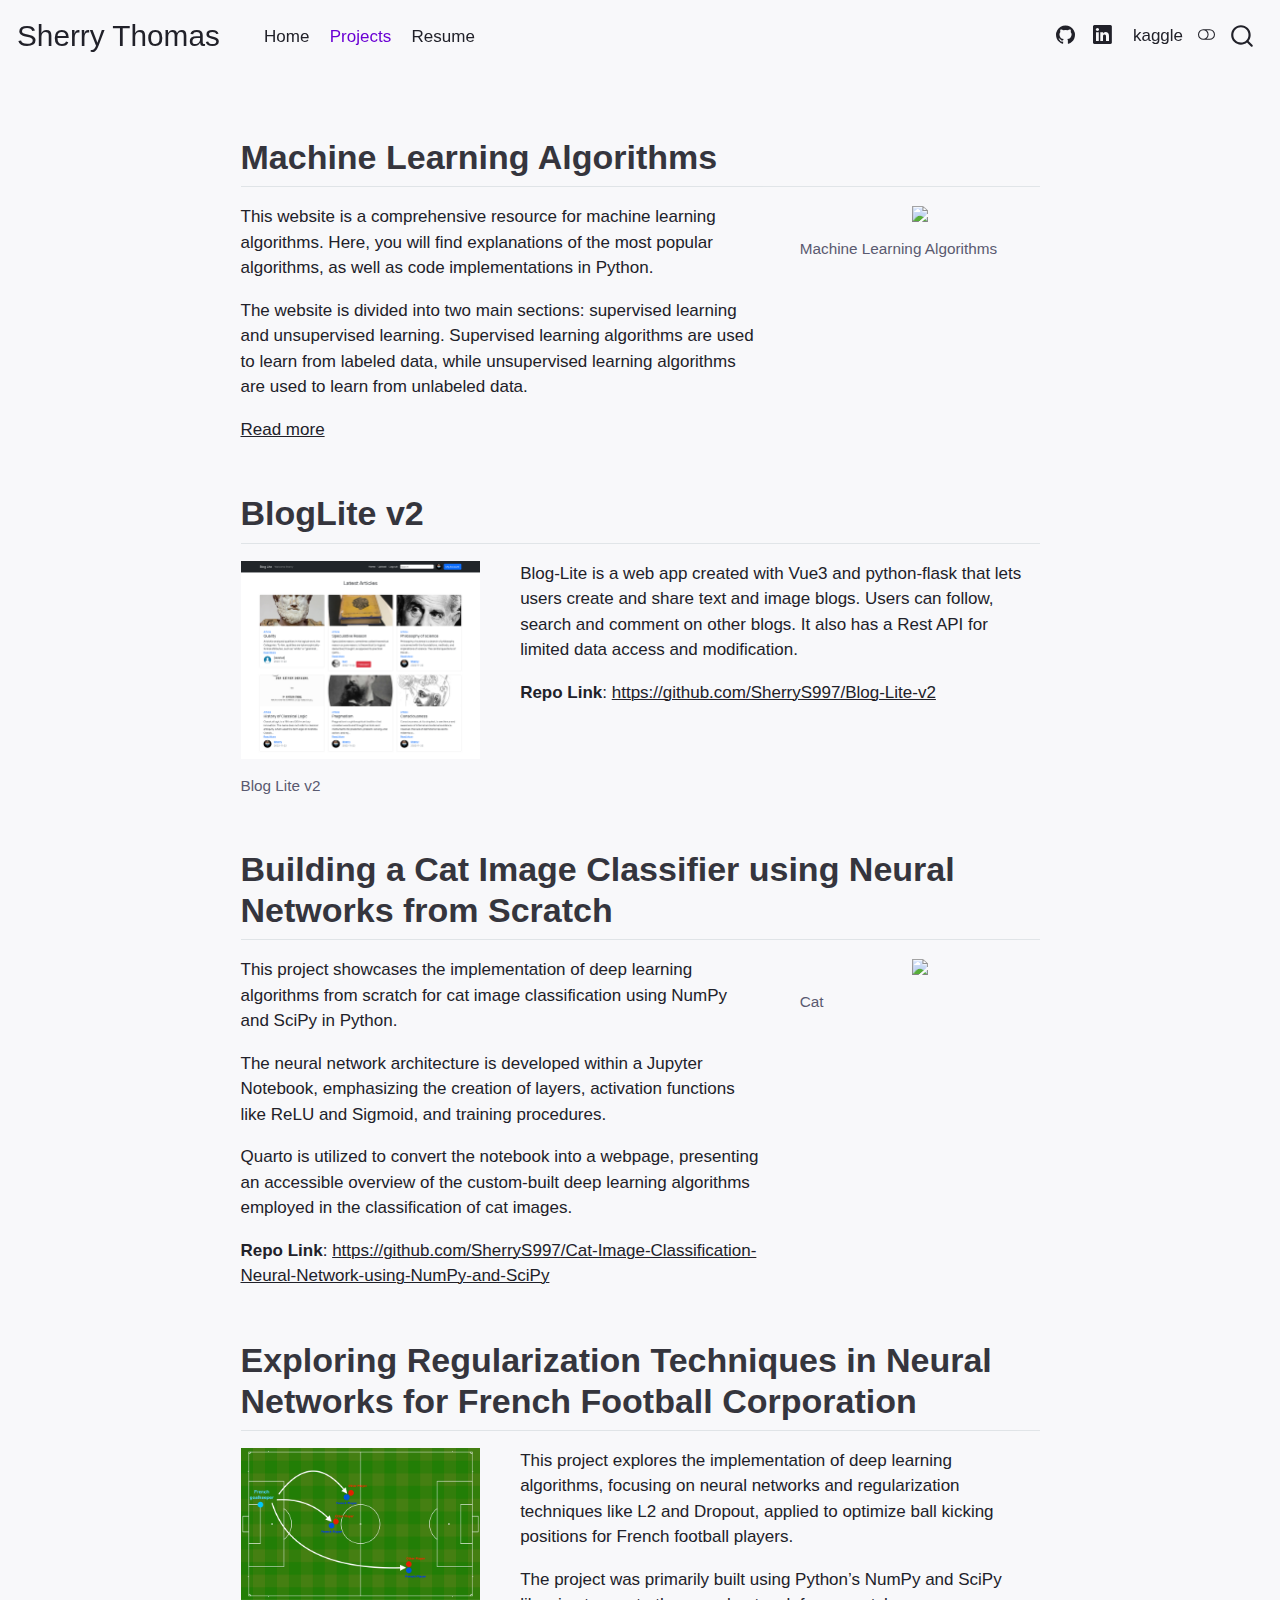
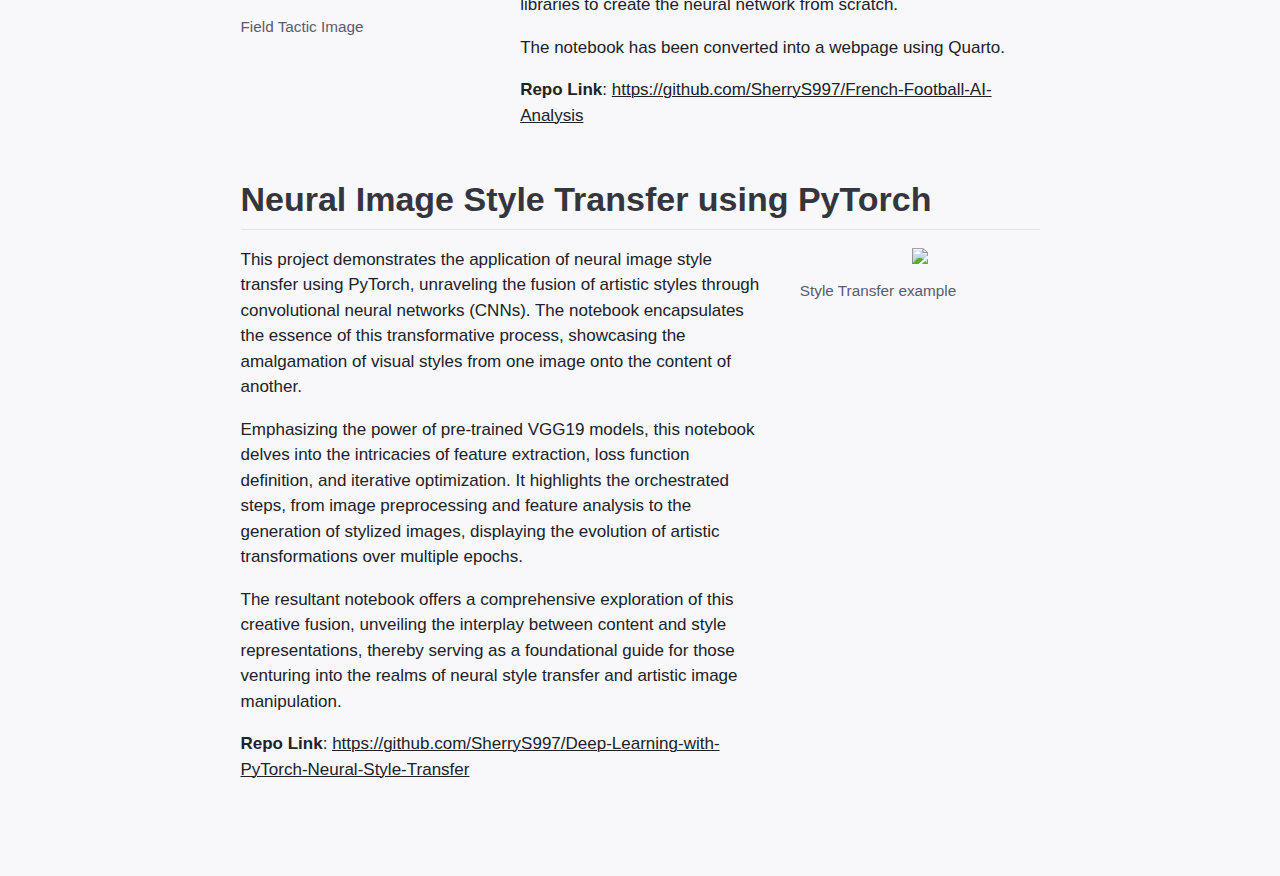
==== docs/projects.html @ e8a6a042 "Made corrections" ====
<!DOCTYPE html>
<html xmlns="http://www.w3.org/1999/xhtml" lang="en" xml:lang="en"><head>

<meta charset="utf-8">
<meta name="generator" content="quarto-1.3.450">

<meta name="viewport" content="width=device-width, initial-scale=1.0, user-scalable=yes">


<title>Sherry Thomas – projects</title>
<style>
code{white-space: pre-wrap;}
span.smallcaps{font-variant: small-caps;}
div.columns{display: flex; gap: min(4vw, 1.5em);}
div.column{flex: auto; overflow-x: auto;}
div.hanging-indent{margin-left: 1.5em; text-indent: -1.5em;}
ul.task-list{list-style: none;}
ul.task-list li input[type="checkbox"] {
  width: 0.8em;
  margin: 0 0.8em 0.2em -1em; /* quarto-specific, see https://github.com/quarto-dev/quarto-cli/issues/4556 */ 
  vertical-align: middle;
}
</style>


<script src="site_libs/quarto-nav/quarto-nav.js"></script>
<script src="site_libs/quarto-nav/headroom.min.js"></script>
<script src="site_libs/clipboard/clipboard.min.js"></script>
<script src="site_libs/quarto-search/autocomplete.umd.js"></script>
<script src="site_libs/quarto-search/fuse.min.js"></script>
<script src="site_libs/quarto-search/quarto-search.js"></script>
<meta name="quarto:offset" content="./">
<script src="site_libs/quarto-html/quarto.js"></script>
<script src="site_libs/quarto-html/popper.min.js"></script>
<script src="site_libs/quarto-html/tippy.umd.min.js"></script>
<script src="site_libs/quarto-html/anchor.min.js"></script>
<link href="site_libs/quarto-html/tippy.css" rel="stylesheet">
<link href="site_libs/quarto-html/quarto-syntax-highlighting.css" rel="stylesheet" class="quarto-color-scheme" id="quarto-text-highlighting-styles">
<link href="site_libs/quarto-html/quarto-syntax-highlighting-dark.css" rel="prefetch" class="quarto-color-scheme quarto-color-alternate" id="quarto-text-highlighting-styles">
<script src="site_libs/bootstrap/bootstrap.min.js"></script>
<link href="site_libs/bootstrap/bootstrap-icons.css" rel="stylesheet">
<link href="site_libs/bootstrap/bootstrap.min.css" rel="stylesheet" class="quarto-color-scheme" id="quarto-bootstrap" data-mode="light">
<link href="site_libs/bootstrap/bootstrap-dark.min.css" rel="prefetch" class="quarto-color-scheme quarto-color-alternate" id="quarto-bootstrap" data-mode="dark">
<script id="quarto-search-options" type="application/json">{
  "location": "navbar",
  "copy-button": false,
  "collapse-after": 3,
  "panel-placement": "end",
  "type": "overlay",
  "limit": 20,
  "language": {
    "search-no-results-text": "No results",
    "search-matching-documents-text": "matching documents",
    "search-copy-link-title": "Copy link to search",
    "search-hide-matches-text": "Hide additional matches",
    "search-more-match-text": "more match in this document",
    "search-more-matches-text": "more matches in this document",
    "search-clear-button-title": "Clear",
    "search-detached-cancel-button-title": "Cancel",
    "search-submit-button-title": "Submit",
    "search-label": "Search"
  }
}</script>


<link rel="stylesheet" href="styles.css">
</head>

<body class="nav-fixed fullcontent">

<div id="quarto-search-results"></div>
  <header id="quarto-header" class="headroom fixed-top">
    <nav class="navbar navbar-expand-lg navbar-dark ">
      <div class="navbar-container container-fluid">
      <div class="navbar-brand-container">
    <a class="navbar-brand" href="./index.html">
    <span class="navbar-title">Sherry Thomas</span>
    </a>
  </div>
            <div id="quarto-search" class="" title="Search"></div>
          <button class="navbar-toggler" type="button" data-bs-toggle="collapse" data-bs-target="#navbarCollapse" aria-controls="navbarCollapse" aria-expanded="false" aria-label="Toggle navigation" onclick="if (window.quartoToggleHeadroom) { window.quartoToggleHeadroom(); }">
  <span class="navbar-toggler-icon"></span>
</button>
          <div class="collapse navbar-collapse" id="navbarCollapse">
            <ul class="navbar-nav navbar-nav-scroll me-auto">
  <li class="nav-item">
    <a class="nav-link" href="./index.html" rel="" target="">
 <span class="menu-text">Home</span></a>
  </li>  
  <li class="nav-item">
    <a class="nav-link active" href="./projects.html" rel="" target="" aria-current="page">
 <span class="menu-text">Projects</span></a>
  </li>  
  <li class="nav-item">
    <a class="nav-link" href="./resume.html" rel="" target="">
 <span class="menu-text">Resume</span></a>
  </li>  
</ul>
            <ul class="navbar-nav navbar-nav-scroll ms-auto">
  <li class="nav-item compact">
    <a class="nav-link" href="https://github.com/SherryS997" rel="" target=""><i class="bi bi-github" role="img">
</i> 
 <span class="menu-text"></span></a>
  </li>  
  <li class="nav-item compact">
    <a class="nav-link" href="https://www.linkedin.com/in/sherry-thomassp/" rel="" target=""><i class="bi bi-linkedin" role="img">
</i> 
 <span class="menu-text"></span></a>
  </li>  
  <li class="nav-item">
    <a class="nav-link" href="https://www.kaggle.com/iveeaten3223times" rel="" target=""><i class="bi bi-Kaggle" role="img">
</i> 
 <span class="menu-text">kaggle</span></a>
  </li>  
</ul>
            <div class="quarto-navbar-tools">
  <a href="" class="quarto-color-scheme-toggle quarto-navigation-tool  px-1" onclick="window.quartoToggleColorScheme(); return false;" title="Toggle dark mode"><i class="bi"></i></a>
</div>
          </div> <!-- /navcollapse -->
      </div> <!-- /container-fluid -->
    </nav>
</header>
<!-- content -->
<div id="quarto-content" class="quarto-container page-columns page-rows-contents page-layout-article page-navbar">
<!-- sidebar -->
<!-- margin-sidebar -->
    
<!-- main -->
<main class="content" id="quarto-document-content">



<section id="machine-learning-algorithms" class="level2">
<h2 class="anchored" data-anchor-id="machine-learning-algorithms">Machine Learning Algorithms</h2>
<div class="columns">
<div class="column" style="width:65%;">
<p>This website is a comprehensive resource for machine learning algorithms. Here, you will find explanations of the most popular algorithms, as well as code implementations in Python.</p>
<p>The website is divided into two main sections: supervised learning and unsupervised learning. Supervised learning algorithms are used to learn from labeled data, while unsupervised learning algorithms are used to learn from unlabeled data.</p>
<p><a href="https://sherrys997.github.io/Machine-Learning-Algorithms/" class="button" target="_blank">Read more</a></p>
</div><div class="column" style="width:5%;">

</div><div class="column" style="width:30%;">
<div class="quarto-figure quarto-figure-center">
<figure class="figure">
<p><img src="https://cdn1.vogel.de/unsafe/540x0/smart/images.vogel.de/vogelonline/bdb/1529600/1529612/original.jpg" class="img-fluid figure-img"></p>
<figcaption class="figure-caption">Machine Learning Algorithms</figcaption>
</figure>
</div>
</div>
</div>
</section>
<section id="bloglite-v2" class="level2">
<h2 class="anchored" data-anchor-id="bloglite-v2">BlogLite v2</h2>
<div class="columns">
<div class="column" style="width:30%;">
<div class="quarto-figure quarto-figure-center">
<figure class="figure">
<p><img src="images/bloglitev2.png" class="img-fluid figure-img"></p>
<figcaption class="figure-caption">Blog Lite v2</figcaption>
</figure>
</div>
</div><div class="column" style="width:5%;">

</div><div class="column" style="width:65%;">
<p>Blog-Lite is a web app created with Vue3 and python-flask that lets users create and share text and image blogs. Users can follow, search and comment on other blogs. It also has a Rest API for limited data access and modification.</p>
<p><strong>Repo Link</strong>: <a href="https://github.com/SherryS997/Blog-Lite-v2" class="button" target="_blank">https://github.com/SherryS997/Blog-Lite-v2</a></p>
</div>
</div>
</section>
<section id="building-a-cat-image-classifier-using-neural-networks-from-scratch" class="level2">
<h2 class="anchored" data-anchor-id="building-a-cat-image-classifier-using-neural-networks-from-scratch">Building a Cat Image Classifier using Neural Networks from Scratch</h2>
<div class="columns">
<div class="column" style="width:65%;">
<p>This project showcases the implementation of deep learning algorithms from scratch for cat image classification using NumPy and SciPy in Python.</p>
<p>The neural network architecture is developed within a Jupyter Notebook, emphasizing the creation of layers, activation functions like ReLU and Sigmoid, and training procedures.</p>
<p>Quarto is utilized to convert the notebook into a webpage, presenting an accessible overview of the custom-built deep learning algorithms employed in the classification of cat images.</p>
<p><strong>Repo Link</strong>: <a href="https://sherrys997.github.io/Cat-Image-Classification-Neural-Network-using-NumPy-and-SciPy/Cat_classifier.html" class="button" target="_blank">https://github.com/SherryS997/Cat-Image-Classification-Neural-Network-using-NumPy-and-SciPy</a></p>
</div><div class="column" style="width:5%;">

</div><div class="column" style="width:30%;">
<div class="quarto-figure quarto-figure-center">
<figure class="figure">
<p><img src="https://c.pxhere.com/photos/fa/1e/photo-73487.jpg!d" class="img-fluid figure-img"></p>
<figcaption class="figure-caption">Cat</figcaption>
</figure>
</div>
</div>
</div>
</section>
<section id="exploring-regularization-techniques-in-neural-networks-for-french-football-corporation" class="level2">
<h2 class="anchored" data-anchor-id="exploring-regularization-techniques-in-neural-networks-for-french-football-corporation">Exploring Regularization Techniques in Neural Networks for French Football Corporation</h2>
<div class="columns">
<div class="column" style="width:30%;">
<div class="quarto-figure quarto-figure-center">
<figure class="figure">
<p><img src="images/field_kiank.png" class="img-fluid figure-img"></p>
<figcaption class="figure-caption">Field Tactic Image</figcaption>
</figure>
</div>
</div><div class="column" style="width:5%;">

</div><div class="column" style="width:65%;">
<p>This project explores the implementation of deep learning algorithms, focusing on neural networks and regularization techniques like L2 and Dropout, applied to optimize ball kicking positions for French football players.</p>
<p>The project was primarily built using Python’s NumPy and SciPy libraries to create the neural network from scratch.</p>
<p>The notebook has been converted into a webpage using Quarto.</p>
<p><strong>Repo Link</strong>: <a href="https://sherrys997.github.io/French-Football-AI-Analysis/" class="button" target="_blank">https://github.com/SherryS997/French-Football-AI-Analysis</a></p>
</div>
</div>
</section>
<section id="neural-image-style-transfer-using-pytorch" class="level2">
<h2 class="anchored" data-anchor-id="neural-image-style-transfer-using-pytorch">Neural Image Style Transfer using PyTorch</h2>
<div class="columns">
<div class="column" style="width:65%;">
<p>This project demonstrates the application of neural image style transfer using PyTorch, unraveling the fusion of artistic styles through convolutional neural networks (CNNs). The notebook encapsulates the essence of this transformative process, showcasing the amalgamation of visual styles from one image onto the content of another.</p>
<p>Emphasizing the power of pre-trained VGG19 models, this notebook delves into the intricacies of feature extraction, loss function definition, and iterative optimization. It highlights the orchestrated steps, from image preprocessing and feature analysis to the generation of stylized images, displaying the evolution of artistic transformations over multiple epochs.</p>
<p>The resultant notebook offers a comprehensive exploration of this creative fusion, unveiling the interplay between content and style representations, thereby serving as a foundational guide for those venturing into the realms of neural style transfer and artistic image manipulation.</p>
<p><strong>Repo Link</strong>: <a href="https://sherrys997.github.io/Deep-Learning-with-PyTorch-Neural-Style-Transfer/nb.html" class="button" target="_blank">https://github.com/SherryS997/Deep-Learning-with-PyTorch-Neural-Style-Transfer</a></p>
</div><div class="column" style="width:5%;">

</div><div class="column" style="width:30%;">
<div class="quarto-figure quarto-figure-center">
<figure class="figure">
<p><img src="https://sherrys997.github.io/Deep-Learning-with-PyTorch-Neural-Style-Transfer/nb_files/figure-html/cell-16-output-1.png" class="img-fluid figure-img"></p>
<figcaption class="figure-caption">Style Transfer example</figcaption>
</figure>
</div>
</div>
</div>


</section>

</main> <!-- /main -->
<script id="quarto-html-after-body" type="application/javascript">
window.document.addEventListener("DOMContentLoaded", function (event) {
  const toggleBodyColorMode = (bsSheetEl) => {
    const mode = bsSheetEl.getAttribute("data-mode");
    const bodyEl = window.document.querySelector("body");
    if (mode === "dark") {
      bodyEl.classList.add("quarto-dark");
      bodyEl.classList.remove("quarto-light");
    } else {
      bodyEl.classList.add("quarto-light");
      bodyEl.classList.remove("quarto-dark");
    }
  }
  const toggleBodyColorPrimary = () => {
    const bsSheetEl = window.document.querySelector("link#quarto-bootstrap");
    if (bsSheetEl) {
      toggleBodyColorMode(bsSheetEl);
    }
  }
  toggleBodyColorPrimary();  
  const disableStylesheet = (stylesheets) => {
    for (let i=0; i < stylesheets.length; i++) {
      const stylesheet = stylesheets[i];
      stylesheet.rel = 'prefetch';
    }
  }
  const enableStylesheet = (stylesheets) => {
    for (let i=0; i < stylesheets.length; i++) {
      const stylesheet = stylesheets[i];
      stylesheet.rel = 'stylesheet';
    }
  }
  const manageTransitions = (selector, allowTransitions) => {
    const els = window.document.querySelectorAll(selector);
    for (let i=0; i < els.length; i++) {
      const el = els[i];
      if (allowTransitions) {
        el.classList.remove('notransition');
      } else {
        el.classList.add('notransition');
      }
    }
  }
  const toggleColorMode = (alternate) => {
    // Switch the stylesheets
    const alternateStylesheets = window.document.querySelectorAll('link.quarto-color-scheme.quarto-color-alternate');
    manageTransitions('#quarto-margin-sidebar .nav-link', false);
    if (alternate) {
      enableStylesheet(alternateStylesheets);
      for (const sheetNode of alternateStylesheets) {
        if (sheetNode.id === "quarto-bootstrap") {
          toggleBodyColorMode(sheetNode);
        }
      }
    } else {
      disableStylesheet(alternateStylesheets);
      toggleBodyColorPrimary();
    }
    manageTransitions('#quarto-margin-sidebar .nav-link', true);
    // Switch the toggles
    const toggles = window.document.querySelectorAll('.quarto-color-scheme-toggle');
    for (let i=0; i < toggles.length; i++) {
      const toggle = toggles[i];
      if (toggle) {
        if (alternate) {
          toggle.classList.add("alternate");     
        } else {
          toggle.classList.remove("alternate");
        }
      }
    }
    // Hack to workaround the fact that safari doesn't
    // properly recolor the scrollbar when toggling (#1455)
    if (navigator.userAgent.indexOf('Safari') > 0 && navigator.userAgent.indexOf('Chrome') == -1) {
      manageTransitions("body", false);
      window.scrollTo(0, 1);
      setTimeout(() => {
        window.scrollTo(0, 0);
        manageTransitions("body", true);
      }, 40);  
    }
  }
  const isFileUrl = () => { 
    return window.location.protocol === 'file:';
  }
  const hasAlternateSentinel = () => {  
    let styleSentinel = getColorSchemeSentinel();
    if (styleSentinel !== null) {
      return styleSentinel === "alternate";
    } else {
      return false;
    }
  }
  const setStyleSentinel = (alternate) => {
    const value = alternate ? "alternate" : "default";
    if (!isFileUrl()) {
      window.localStorage.setItem("quarto-color-scheme", value);
    } else {
      localAlternateSentinel = value;
    }
  }
  const getColorSchemeSentinel = () => {
    if (!isFileUrl()) {
      const storageValue = window.localStorage.getItem("quarto-color-scheme");
      return storageValue != null ? storageValue : localAlternateSentinel;
    } else {
      return localAlternateSentinel;
    }
  }
  let localAlternateSentinel = 'default';
  // Dark / light mode switch
  window.quartoToggleColorScheme = () => {
    // Read the current dark / light value 
    let toAlternate = !hasAlternateSentinel();
    toggleColorMode(toAlternate);
    setStyleSentinel(toAlternate);
  };
  // Ensure there is a toggle, if there isn't float one in the top right
  if (window.document.querySelector('.quarto-color-scheme-toggle') === null) {
    const a = window.document.createElement('a');
    a.classList.add('top-right');
    a.classList.add('quarto-color-scheme-toggle');
    a.href = "";
    a.onclick = function() { try { window.quartoToggleColorScheme(); } catch {} return false; };
    const i = window.document.createElement("i");
    i.classList.add('bi');
    a.appendChild(i);
    window.document.body.appendChild(a);
  }
  // Switch to dark mode if need be
  if (hasAlternateSentinel()) {
    toggleColorMode(true);
  } else {
    toggleColorMode(false);
  }
  const icon = "";
  const anchorJS = new window.AnchorJS();
  anchorJS.options = {
    placement: 'right',
    icon: icon
  };
  anchorJS.add('.anchored');
  const isCodeAnnotation = (el) => {
    for (const clz of el.classList) {
      if (clz.startsWith('code-annotation-')) {                     
        return true;
      }
    }
    return false;
  }
  const clipboard = new window.ClipboardJS('.code-copy-button', {
    text: function(trigger) {
      const codeEl = trigger.previousElementSibling.cloneNode(true);
      for (const childEl of codeEl.children) {
        if (isCodeAnnotation(childEl)) {
          childEl.remove();
        }
      }
      return codeEl.innerText;
    }
  });
  clipboard.on('success', function(e) {
    // button target
    const button = e.trigger;
    // don't keep focus
    button.blur();
    // flash "checked"
    button.classList.add('code-copy-button-checked');
    var currentTitle = button.getAttribute("title");
    button.setAttribute("title", "Copied!");
    let tooltip;
    if (window.bootstrap) {
      button.setAttribute("data-bs-toggle", "tooltip");
      button.setAttribute("data-bs-placement", "left");
      button.setAttribute("data-bs-title", "Copied!");
      tooltip = new bootstrap.Tooltip(button, 
        { trigger: "manual", 
          customClass: "code-copy-button-tooltip",
          offset: [0, -8]});
      tooltip.show();    
    }
    setTimeout(function() {
      if (tooltip) {
        tooltip.hide();
        button.removeAttribute("data-bs-title");
        button.removeAttribute("data-bs-toggle");
        button.removeAttribute("data-bs-placement");
      }
      button.setAttribute("title", currentTitle);
      button.classList.remove('code-copy-button-checked');
    }, 1000);
    // clear code selection
    e.clearSelection();
  });
  function tippyHover(el, contentFn) {
    const config = {
      allowHTML: true,
      content: contentFn,
      maxWidth: 500,
      delay: 100,
      arrow: false,
      appendTo: function(el) {
          return el.parentElement;
      },
      interactive: true,
      interactiveBorder: 10,
      theme: 'quarto',
      placement: 'bottom-start'
    };
    window.tippy(el, config); 
  }
  const noterefs = window.document.querySelectorAll('a[role="doc-noteref"]');
  for (var i=0; i<noterefs.length; i++) {
    const ref = noterefs[i];
    tippyHover(ref, function() {
      // use id or data attribute instead here
      let href = ref.getAttribute('data-footnote-href') || ref.getAttribute('href');
      try { href = new URL(href).hash; } catch {}
      const id = href.replace(/^#\/?/, "");
      const note = window.document.getElementById(id);
      return note.innerHTML;
    });
  }
      let selectedAnnoteEl;
      const selectorForAnnotation = ( cell, annotation) => {
        let cellAttr = 'data-code-cell="' + cell + '"';
        let lineAttr = 'data-code-annotation="' +  annotation + '"';
        const selector = 'span[' + cellAttr + '][' + lineAttr + ']';
        return selector;
      }
      const selectCodeLines = (annoteEl) => {
        const doc = window.document;
        const targetCell = annoteEl.getAttribute("data-target-cell");
        const targetAnnotation = annoteEl.getAttribute("data-target-annotation");
        const annoteSpan = window.document.querySelector(selectorForAnnotation(targetCell, targetAnnotation));
        const lines = annoteSpan.getAttribute("data-code-lines").split(",");
        const lineIds = lines.map((line) => {
          return targetCell + "-" + line;
        })
        let top = null;
        let height = null;
        let parent = null;
        if (lineIds.length > 0) {
            //compute the position of the single el (top and bottom and make a div)
            const el = window.document.getElementById(lineIds[0]);
            top = el.offsetTop;
            height = el.offsetHeight;
            parent = el.parentElement.parentElement;
          if (lineIds.length > 1) {
            const lastEl = window.document.getElementById(lineIds[lineIds.length - 1]);
            const bottom = lastEl.offsetTop + lastEl.offsetHeight;
            height = bottom - top;
          }
          if (top !== null && height !== null && parent !== null) {
            // cook up a div (if necessary) and position it 
            let div = window.document.getElementById("code-annotation-line-highlight");
            if (div === null) {
              div = window.document.createElement("div");
              div.setAttribute("id", "code-annotation-line-highlight");
              div.style.position = 'absolute';
              parent.appendChild(div);
            }
            div.style.top = top - 2 + "px";
            div.style.height = height + 4 + "px";
            let gutterDiv = window.document.getElementById("code-annotation-line-highlight-gutter");
            if (gutterDiv === null) {
              gutterDiv = window.document.createElement("div");
              gutterDiv.setAttribute("id", "code-annotation-line-highlight-gutter");
              gutterDiv.style.position = 'absolute';
              const codeCell = window.document.getElementById(targetCell);
              const gutter = codeCell.querySelector('.code-annotation-gutter');
              gutter.appendChild(gutterDiv);
            }
            gutterDiv.style.top = top - 2 + "px";
            gutterDiv.style.height = height + 4 + "px";
          }
          selectedAnnoteEl = annoteEl;
        }
      };
      const unselectCodeLines = () => {
        const elementsIds = ["code-annotation-line-highlight", "code-annotation-line-highlight-gutter"];
        elementsIds.forEach((elId) => {
          const div = window.document.getElementById(elId);
          if (div) {
            div.remove();
          }
        });
        selectedAnnoteEl = undefined;
      };
      // Attach click handler to the DT
      const annoteDls = window.document.querySelectorAll('dt[data-target-cell]');
      for (const annoteDlNode of annoteDls) {
        annoteDlNode.addEventListener('click', (event) => {
          const clickedEl = event.target;
          if (clickedEl !== selectedAnnoteEl) {
            unselectCodeLines();
            const activeEl = window.document.querySelector('dt[data-target-cell].code-annotation-active');
            if (activeEl) {
              activeEl.classList.remove('code-annotation-active');
            }
            selectCodeLines(clickedEl);
            clickedEl.classList.add('code-annotation-active');
          } else {
            // Unselect the line
            unselectCodeLines();
            clickedEl.classList.remove('code-annotation-active');
          }
        });
      }
  const findCites = (el) => {
    const parentEl = el.parentElement;
    if (parentEl) {
      const cites = parentEl.dataset.cites;
      if (cites) {
        return {
          el,
          cites: cites.split(' ')
        };
      } else {
        return findCites(el.parentElement)
      }
    } else {
      return undefined;
    }
  };
  var bibliorefs = window.document.querySelectorAll('a[role="doc-biblioref"]');
  for (var i=0; i<bibliorefs.length; i++) {
    const ref = bibliorefs[i];
    const citeInfo = findCites(ref);
    if (citeInfo) {
      tippyHover(citeInfo.el, function() {
        var popup = window.document.createElement('div');
        citeInfo.cites.forEach(function(cite) {
          var citeDiv = window.document.createElement('div');
          citeDiv.classList.add('hanging-indent');
          citeDiv.classList.add('csl-entry');
          var biblioDiv = window.document.getElementById('ref-' + cite);
          if (biblioDiv) {
            citeDiv.innerHTML = biblioDiv.innerHTML;
          }
          popup.appendChild(citeDiv);
        });
        return popup.innerHTML;
      });
    }
  }
});
</script>
</div> <!-- /content -->



</body></html>
---- docs/site_libs/quarto-html/tippy.css ----
.tippy-box[data-animation=fade][data-state=hidden]{opacity:0}[data-tippy-root]{max-width:calc(100vw - 10px)}.tippy-box{position:relative;background-color:#333;color:#fff;border-radius:4px;font-size:14px;line-height:1.4;white-space:normal;outline:0;transition-property:transform,visibility,opacity}.tippy-box[data-placement^=top]>.tippy-arrow{bottom:0}.tippy-box[data-placement^=top]>.tippy-arrow:before{bottom:-7px;left:0;border-width:8px 8px 0;border-top-color:initial;transform-origin:center top}.tippy-box[data-placement^=bottom]>.tippy-arrow{top:0}.tippy-box[data-placement^=bottom]>.tippy-arrow:before{top:-7px;left:0;border-width:0 8px 8px;border-bottom-color:initial;transform-origin:center bottom}.tippy-box[data-placement^=left]>.tippy-arrow{right:0}.tippy-box[data-placement^=left]>.tippy-arrow:before{border-width:8px 0 8px 8px;border-left-color:initial;right:-7px;transform-origin:center left}.tippy-box[data-placement^=right]>.tippy-arrow{left:0}.tippy-box[data-placement^=right]>.tippy-arrow:before{left:-7px;border-width:8px 8px 8px 0;border-right-color:initial;transform-origin:center right}.tippy-box[data-inertia][data-state=visible]{transition-timing-function:cubic-bezier(.54,1.5,.38,1.11)}.tippy-arrow{width:16px;height:16px;color:#333}.tippy-arrow:before{content:"";position:absolute;border-color:transparent;border-style:solid}.tippy-content{position:relative;padding:5px 9px;z-index:1}
---- docs/site_libs/quarto-html/quarto-syntax-highlighting.css ----
/* quarto syntax highlight colors */
:root {
  --quarto-hl-al-color: #ff5555;
  --quarto-hl-an-color: #6a737d;
  --quarto-hl-at-color: #d73a49;
  --quarto-hl-bn-color: #005cc5;
  --quarto-hl-bu-color: #d73a49;
  --quarto-hl-ch-color: #032f62;
  --quarto-hl-co-color: #6a737d;
  --quarto-hl-cv-color: #6a737d;
  --quarto-hl-cn-color: #005cc5;
  --quarto-hl-cf-color: #d73a49;
  --quarto-hl-dt-color: #d73a49;
  --quarto-hl-dv-color: #005cc5;
  --quarto-hl-do-color: #6a737d;
  --quarto-hl-er-color: #ff5555;
  --quarto-hl-ex-color: #d73a49;
  --quarto-hl-fl-color: #005cc5;
  --quarto-hl-fu-color: #6f42c1;
  --quarto-hl-im-color: #032f62;
  --quarto-hl-in-color: #6a737d;
  --quarto-hl-kw-color: #d73a49;
  --quarto-hl-op-color: #24292e;
  --quarto-hl-pp-color: #d73a49;
  --quarto-hl-re-color: #6a737d;
  --quarto-hl-sc-color: #005cc5;
  --quarto-hl-ss-color: #032f62;
  --quarto-hl-st-color: #032f62;
  --quarto-hl-va-color: #e36209;
  --quarto-hl-vs-color: #032f62;
  --quarto-hl-wa-color: #ff5555;
}

/* other quarto variables */
:root {
  --quarto-font-monospace: "Fira Mono", monospace;
}

code span.al {
  font-weight: bold;
  color: #ff5555;
}

code span.an {
  color: #6a737d;
}

code span.at {
  color: #d73a49;
}

code span.bn {
  color: #005cc5;
}

code span.bu {
  color: #d73a49;
}

code span.ch {
  color: #032f62;
}

code span.co {
  color: #6a737d;
}

code span.cv {
  color: #6a737d;
}

code span.cn {
  color: #005cc5;
}

code span.cf {
  color: #d73a49;
}

code span.dt {
  color: #d73a49;
}

code span.dv {
  color: #005cc5;
}

code span.do {
  color: #6a737d;
}

code span.er {
  color: #ff5555;
  text-decoration: underline;
}

code span.ex {
  font-weight: bold;
  color: #d73a49;
}

code span.fl {
  color: #005cc5;
}

code span.fu {
  color: #6f42c1;
}

code span.im {
  color: #032f62;
}

code span.in {
  color: #6a737d;
}

code span.kw {
  color: #d73a49;
}

pre > code.sourceCode > span {
  color: #24292e;
}

code span {
  color: #24292e;
}

code.sourceCode > span {
  color: #24292e;
}

div.sourceCode,
div.sourceCode pre.sourceCode {
  color: #24292e;
}

code span.op {
  color: #24292e;
}

code span.pp {
  color: #d73a49;
}

code span.re {
  color: #6a737d;
}

code span.sc {
  color: #005cc5;
}

code span.ss {
  color: #032f62;
}

code span.st {
  color: #032f62;
}

code span.va {
  color: #e36209;
}

code span.vs {
  color: #032f62;
}

code span.wa {
  color: #ff5555;
}

.prevent-inlining {
  content: "</";
}

/*# sourceMappingURL=debc5d5d77c3f9108843748ff7464032.css.map */
---- docs/site_libs/quarto-html/quarto-syntax-highlighting-dark.css ----
/* quarto syntax highlight colors */
:root {
  --quarto-hl-al-color: #ff5555;
  --quarto-hl-an-color: #6a737d;
  --quarto-hl-at-color: #f97583;
  --quarto-hl-bn-color: #79b8ff;
  --quarto-hl-bu-color: #f97583;
  --quarto-hl-ch-color: #9ecbff;
  --quarto-hl-co-color: #6a737d;
  --quarto-hl-cv-color: #6a737d;
  --quarto-hl-cn-color: #79b8ff;
  --quarto-hl-cf-color: #f97583;
  --quarto-hl-dt-color: #f97583;
  --quarto-hl-dv-color: #79b8ff;
  --quarto-hl-do-color: #6a737d;
  --quarto-hl-er-color: #ff5555;
  --quarto-hl-ex-color: #f97583;
  --quarto-hl-fl-color: #79b8ff;
  --quarto-hl-fu-color: #b392f0;
  --quarto-hl-im-color: #9ecbff;
  --quarto-hl-in-color: #6a737d;
  --quarto-hl-kw-color: #f97583;
  --quarto-hl-op-color: #e1e4e8;
  --quarto-hl-pp-color: #f97583;
  --quarto-hl-re-color: #6a737d;
  --quarto-hl-sc-color: #79b8ff;
  --quarto-hl-ss-color: #9ecbff;
  --quarto-hl-st-color: #9ecbff;
  --quarto-hl-va-color: #ffab70;
  --quarto-hl-vs-color: #9ecbff;
  --quarto-hl-wa-color: #ff5555;
}

/* other quarto variables */
:root {
  --quarto-font-monospace: "Fira Mono", monospace;
}

code span.al {
  font-weight: bold;
  color: #ff5555;
}

code span.an {
  color: #6a737d;
}

code span.at {
  color: #f97583;
}

code span.bn {
  color: #79b8ff;
}

code span.bu {
  color: #f97583;
}

code span.ch {
  color: #9ecbff;
}

code span.co {
  color: #6a737d;
}

code span.cv {
  color: #6a737d;
}

code span.cn {
  color: #79b8ff;
}

code span.cf {
  color: #f97583;
}

code span.dt {
  color: #f97583;
}

code span.dv {
  color: #79b8ff;
}

code span.do {
  color: #6a737d;
}

code span.er {
  color: #ff5555;
  text-decoration: underline;
}

code span.ex {
  font-weight: bold;
  color: #f97583;
}

code span.fl {
  color: #79b8ff;
}

code span.fu {
  color: #b392f0;
}

code span.im {
  color: #9ecbff;
}

code span.in {
  color: #6a737d;
}

code span.kw {
  color: #f97583;
}

pre > code.sourceCode > span {
  color: #e1e4e8;
}

code span {
  color: #e1e4e8;
}

code.sourceCode > span {
  color: #e1e4e8;
}

div.sourceCode,
div.sourceCode pre.sourceCode {
  color: #e1e4e8;
}

code span.op {
  color: #e1e4e8;
}

code span.pp {
  color: #f97583;
}

code span.re {
  color: #6a737d;
}

code span.sc {
  color: #79b8ff;
}

code span.ss {
  color: #9ecbff;
}

code span.st {
  color: #9ecbff;
}

code span.va {
  color: #ffab70;
}

code span.vs {
  color: #9ecbff;
}

code span.wa {
  color: #ff5555;
}

.prevent-inlining {
  content: "</";
}

/*# sourceMappingURL=935a306eefa94366c21e1a970dddb765.css.map */
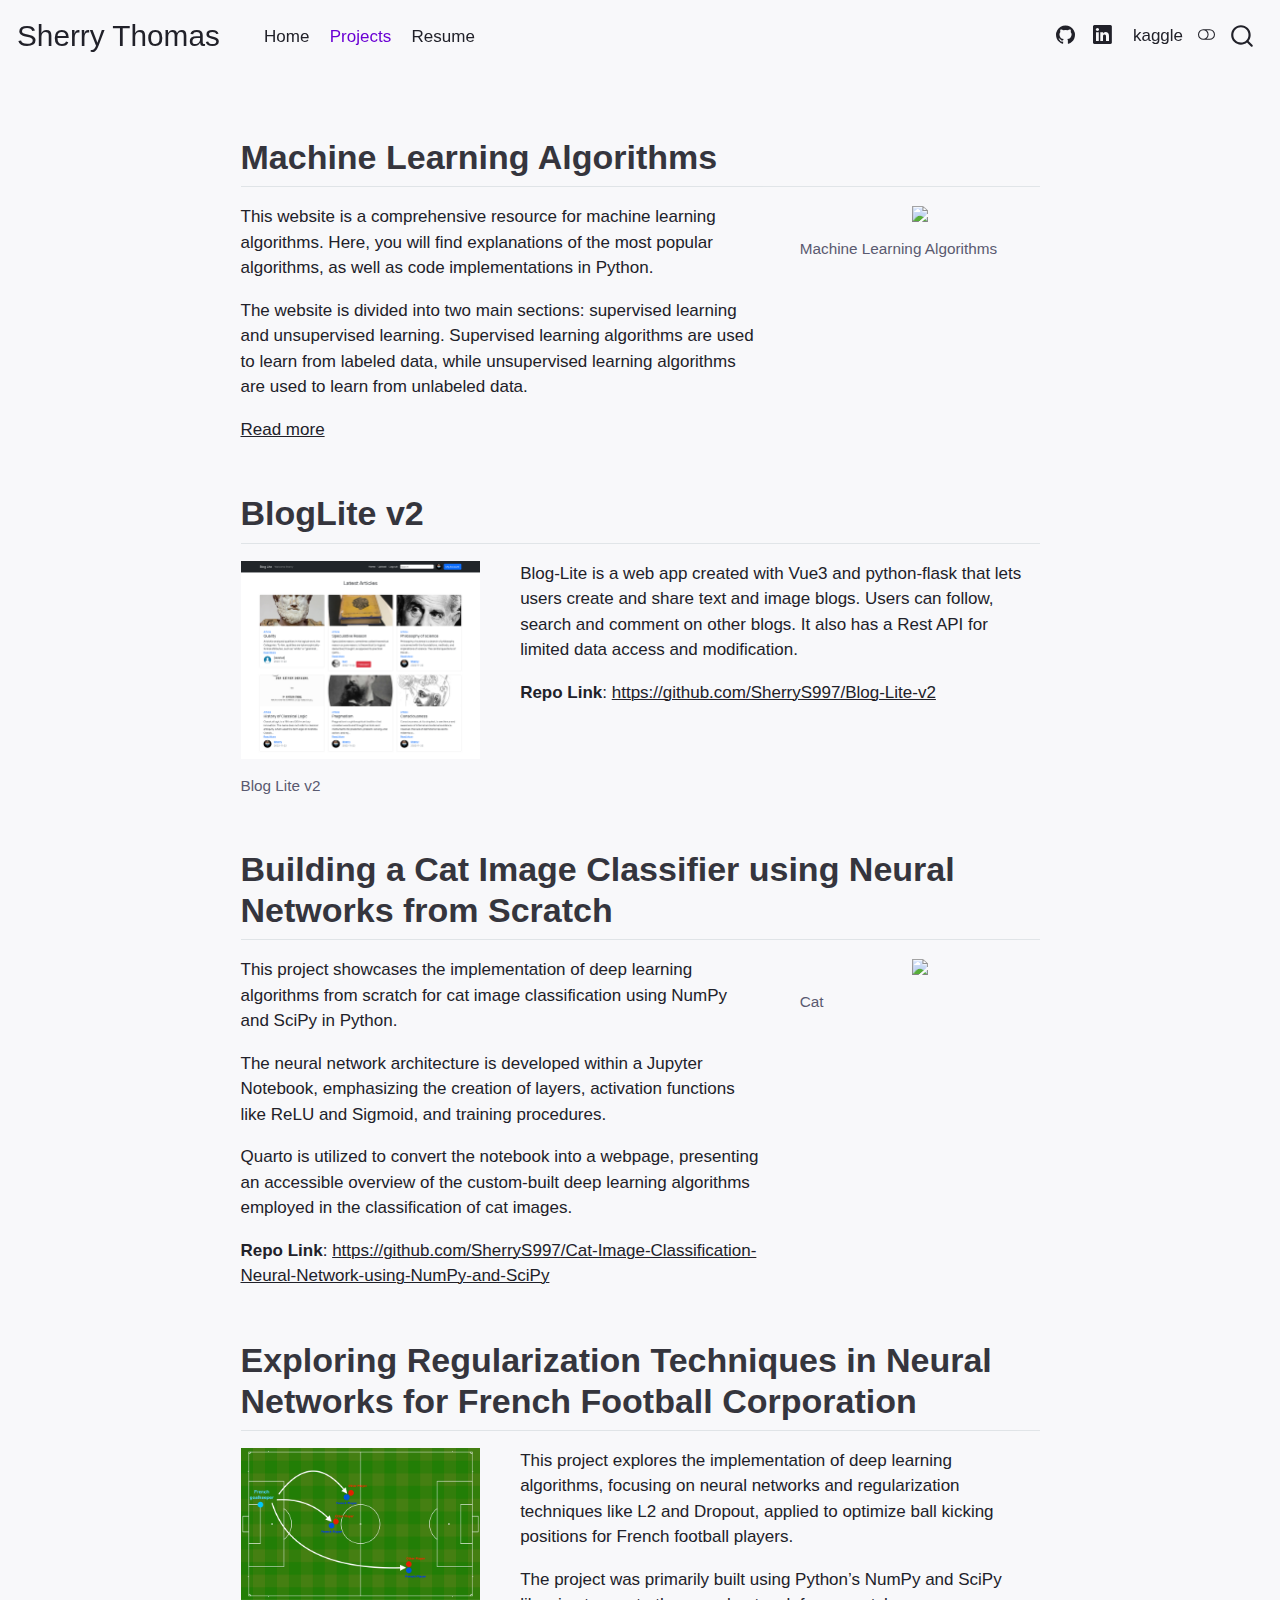
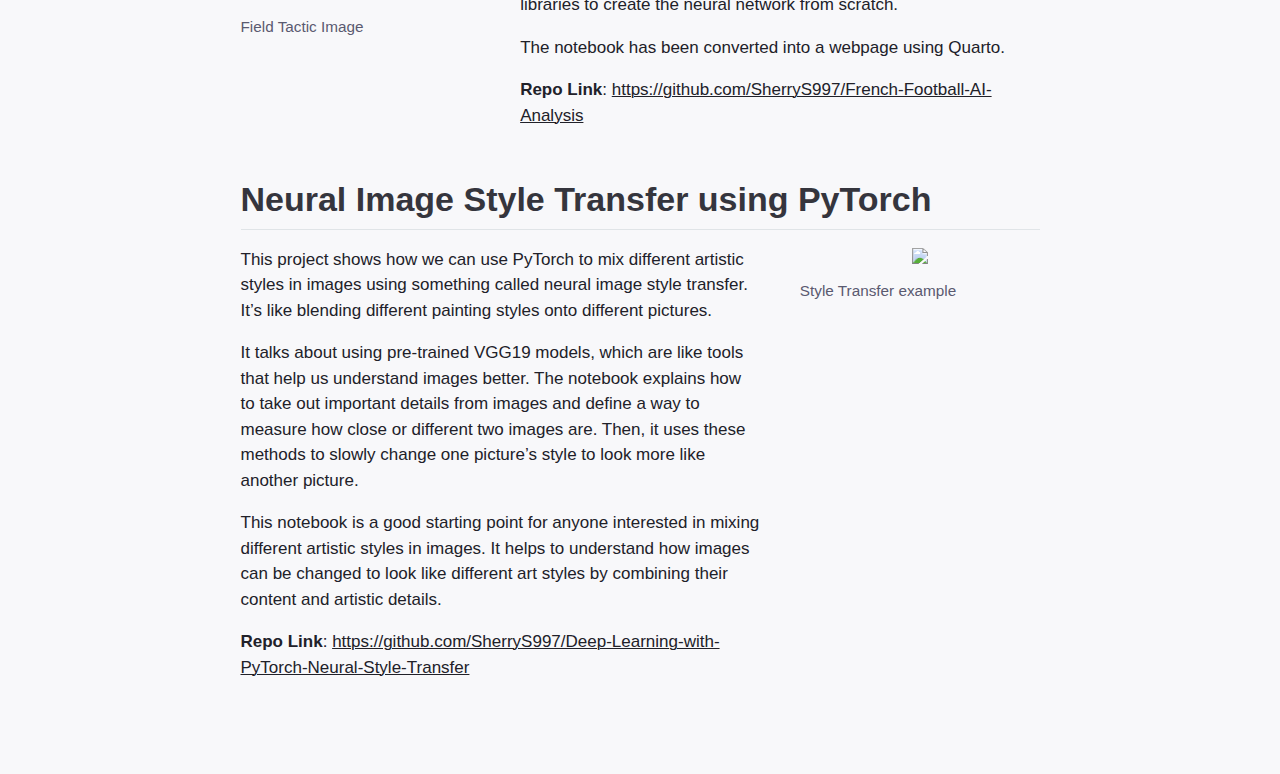
==== commit fcc4f5d9: "Made minor changes" ====
--- a/docs/projects.html
+++ b/docs/projects.html
@@ -211,9 +211,9 @@
 <h2 class="anchored" data-anchor-id="neural-image-style-transfer-using-pytorch">Neural Image Style Transfer using PyTorch</h2>
 <div class="columns">
 <div class="column" style="width:65%;">
-<p>This project demonstrates the application of neural image style transfer using PyTorch, unraveling the fusion of artistic styles through convolutional neural networks (CNNs). The notebook encapsulates the essence of this transformative process, showcasing the amalgamation of visual styles from one image onto the content of another.</p>
-<p>Emphasizing the power of pre-trained VGG19 models, this notebook delves into the intricacies of feature extraction, loss function definition, and iterative optimization. It highlights the orchestrated steps, from image preprocessing and feature analysis to the generation of stylized images, displaying the evolution of artistic transformations over multiple epochs.</p>
-<p>The resultant notebook offers a comprehensive exploration of this creative fusion, unveiling the interplay between content and style representations, thereby serving as a foundational guide for those venturing into the realms of neural style transfer and artistic image manipulation.</p>
+<p>This project shows how we can use PyTorch to mix different artistic styles in images using something called neural image style transfer. It’s like blending different painting styles onto different pictures.</p>
+<p>It talks about using pre-trained VGG19 models, which are like tools that help us understand images better. The notebook explains how to take out important details from images and define a way to measure how close or different two images are. Then, it uses these methods to slowly change one picture’s style to look more like another picture.</p>
+<p>This notebook is a good starting point for anyone interested in mixing different artistic styles in images. It helps to understand how images can be changed to look like different art styles by combining their content and artistic details.</p>
 <p><strong>Repo Link</strong>: <a href="https://sherrys997.github.io/Deep-Learning-with-PyTorch-Neural-Style-Transfer/nb.html" class="button" target="_blank">https://github.com/SherryS997/Deep-Learning-with-PyTorch-Neural-Style-Transfer</a></p>
 </div><div class="column" style="width:5%;">
 
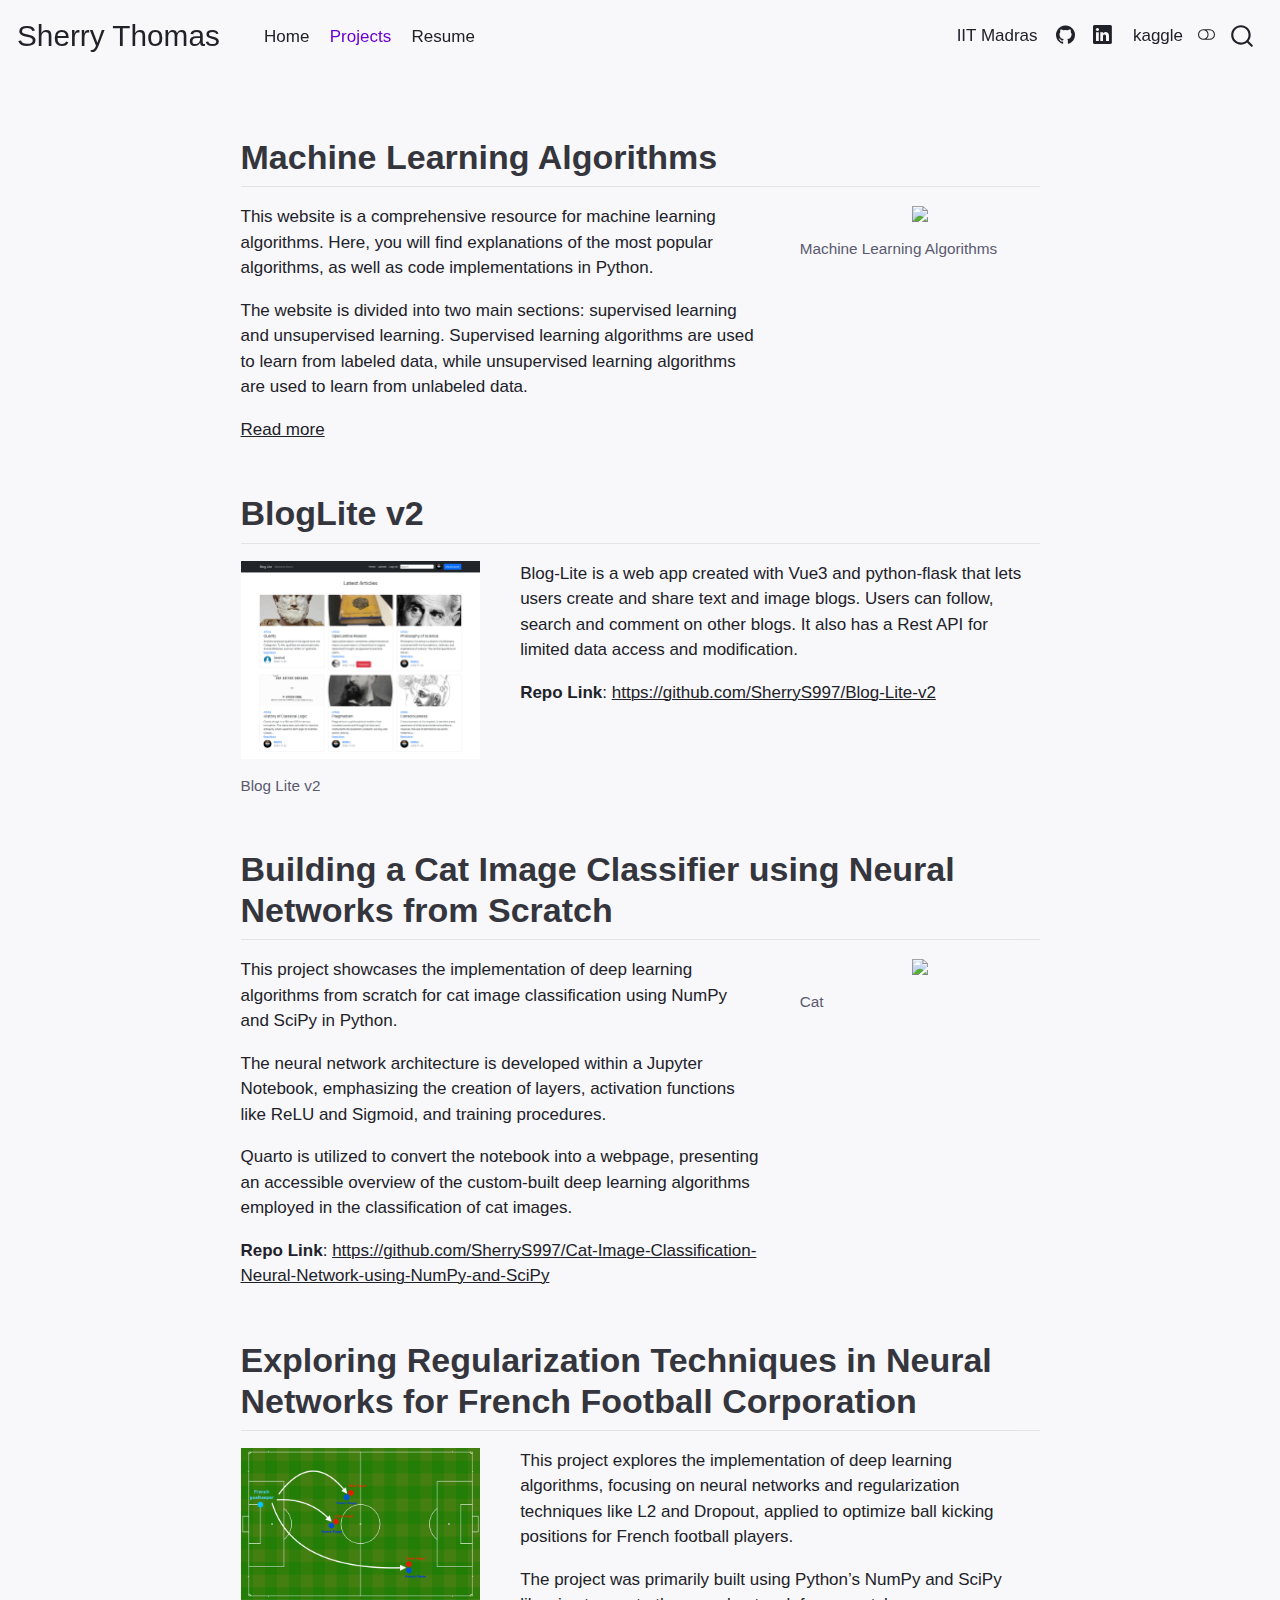
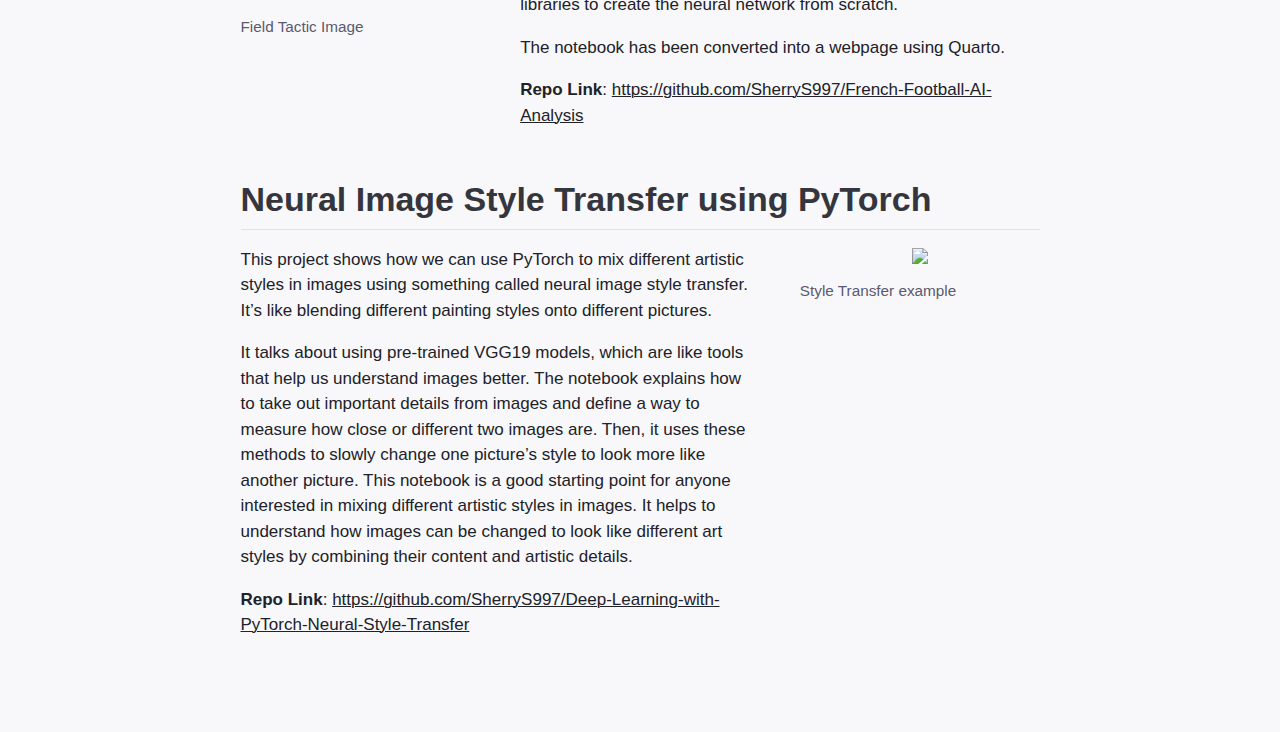
==== commit b3e3a24f: "Made minor changes" ====
--- a/docs/projects.html
+++ b/docs/projects.html
@@ -97,6 +97,11 @@
   </li>  
 </ul>
             <ul class="navbar-nav navbar-nav-scroll ms-auto">
+  <li class="nav-item">
+    <a class="nav-link" href="https://app.onlinedegree.iitm.ac.in/student/21F3001449" rel="" target=""><i class="bi bi-IIT" role="img">
+</i> 
+ <span class="menu-text">IIT Madras</span></a>
+  </li>  
   <li class="nav-item compact">
     <a class="nav-link" href="https://github.com/SherryS997" rel="" target=""><i class="bi bi-github" role="img">
 </i> 
@@ -212,8 +217,7 @@
 <div class="columns">
 <div class="column" style="width:65%;">
 <p>This project shows how we can use PyTorch to mix different artistic styles in images using something called neural image style transfer. It’s like blending different painting styles onto different pictures.</p>
-<p>It talks about using pre-trained VGG19 models, which are like tools that help us understand images better. The notebook explains how to take out important details from images and define a way to measure how close or different two images are. Then, it uses these methods to slowly change one picture’s style to look more like another picture.</p>
-<p>This notebook is a good starting point for anyone interested in mixing different artistic styles in images. It helps to understand how images can be changed to look like different art styles by combining their content and artistic details.</p>
+<p>It talks about using pre-trained VGG19 models, which are like tools that help us understand images better. The notebook explains how to take out important details from images and define a way to measure how close or different two images are. Then, it uses these methods to slowly change one picture’s style to look more like another picture. <!--  --> This notebook is a good starting point for anyone interested in mixing different artistic styles in images. It helps to understand how images can be changed to look like different art styles by combining their content and artistic details.</p>
 <p><strong>Repo Link</strong>: <a href="https://sherrys997.github.io/Deep-Learning-with-PyTorch-Neural-Style-Transfer/nb.html" class="button" target="_blank">https://github.com/SherryS997/Deep-Learning-with-PyTorch-Neural-Style-Transfer</a></p>
 </div><div class="column" style="width:5%;">
 
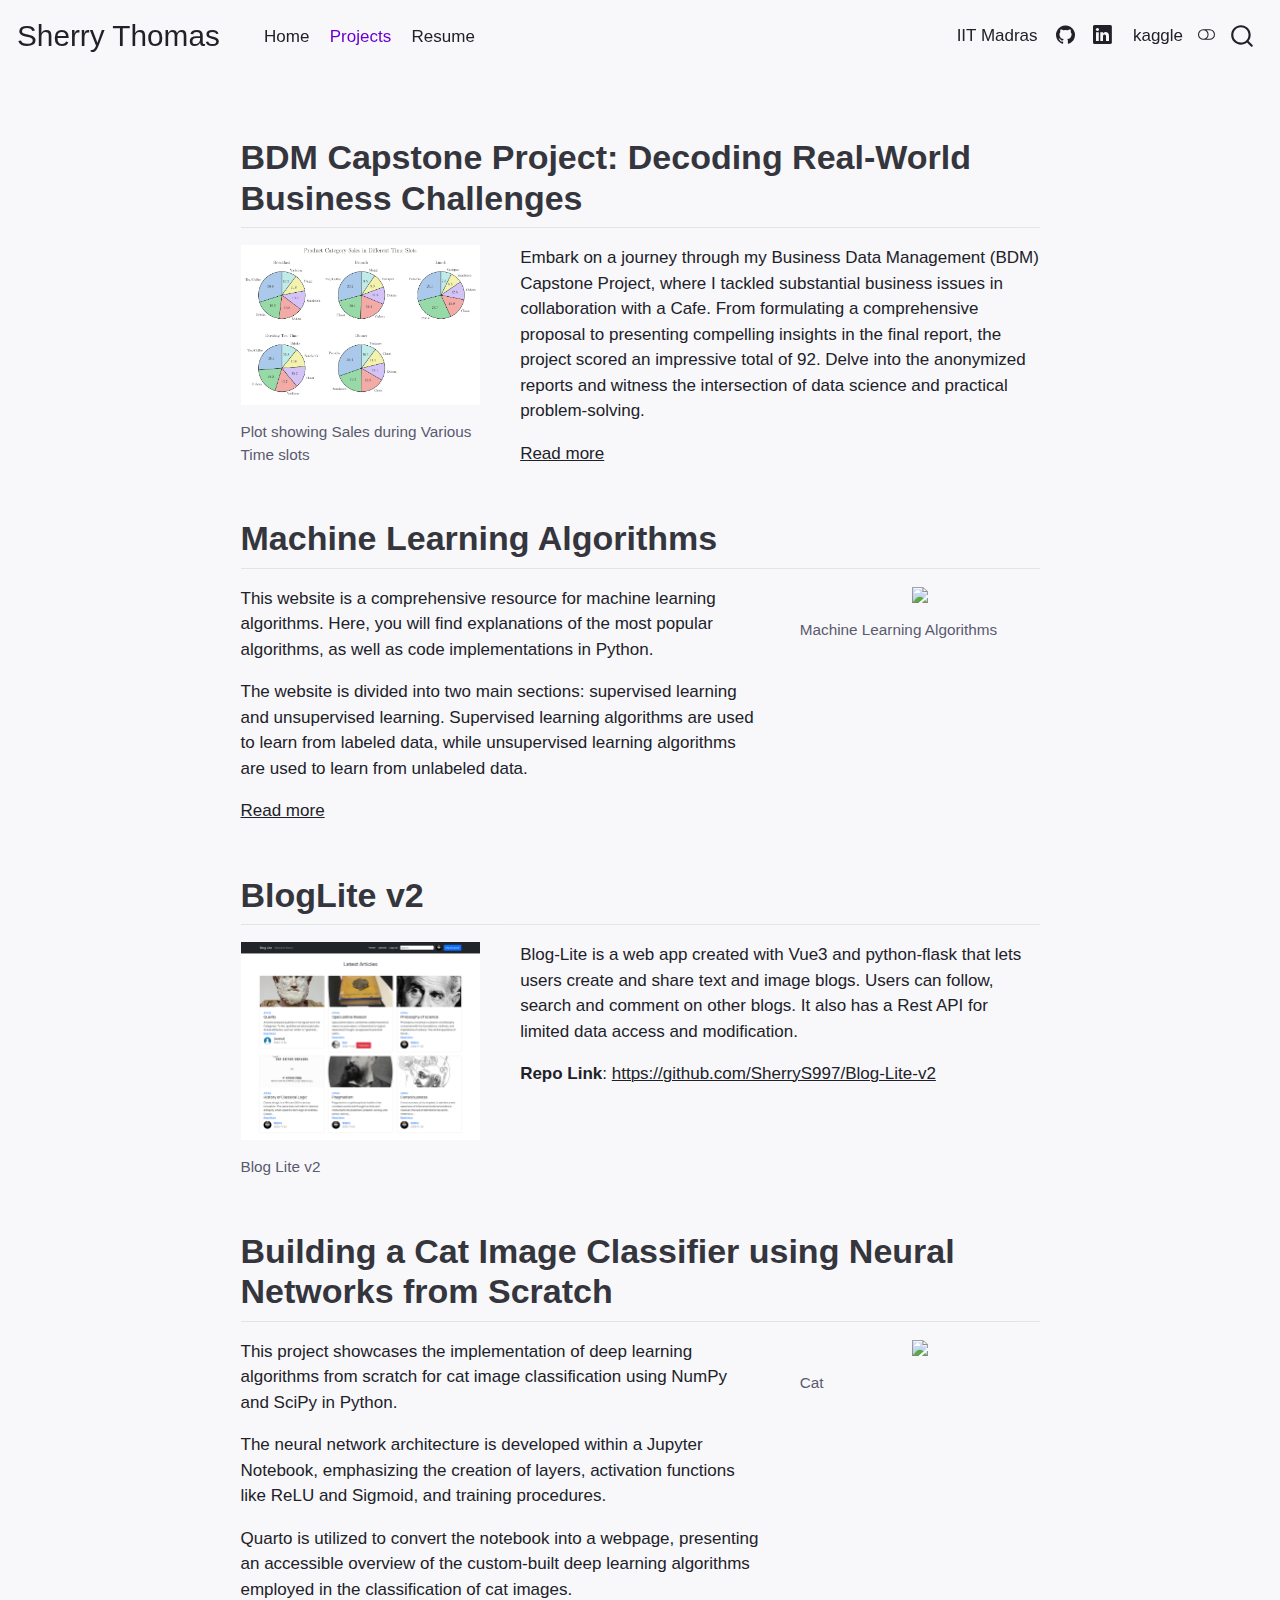
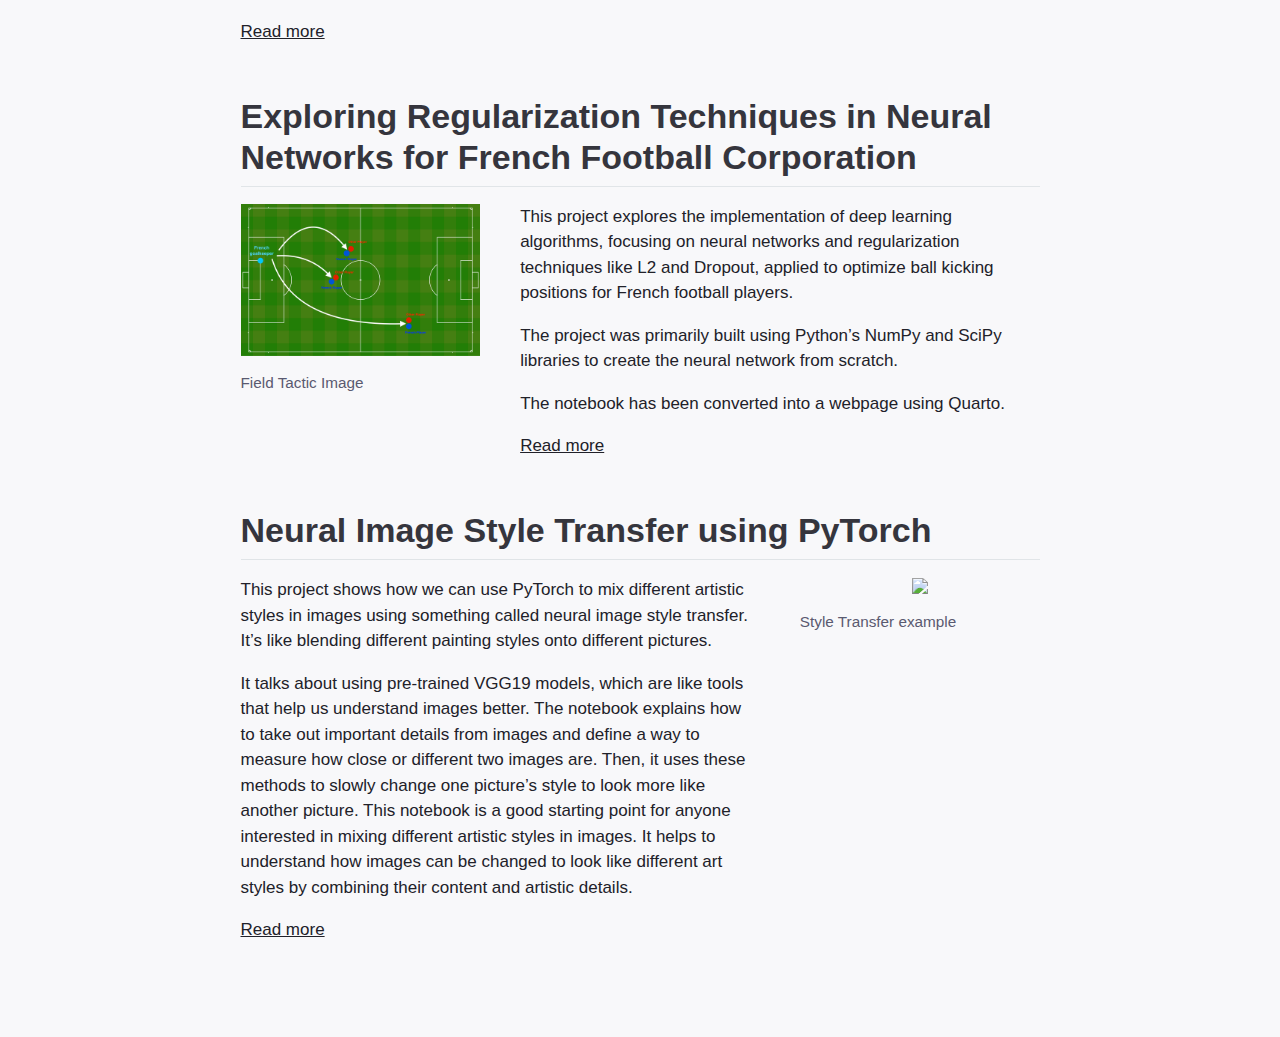
==== commit f90621d1: "Added BDM Project" ====
--- a/docs/projects.html
+++ b/docs/projects.html
@@ -135,6 +135,24 @@
 
 
 
+<section id="bdm-capstone-project-decoding-real-world-business-challenges" class="level2">
+<h2 class="anchored" data-anchor-id="bdm-capstone-project-decoding-real-world-business-challenges">BDM Capstone Project: Decoding Real-World Business Challenges</h2>
+<div class="columns">
+<div class="column" style="width:30%;">
+<div class="quarto-figure quarto-figure-center">
+<figure class="figure">
+<p><img src="images/time_slot.png" class="img-fluid figure-img"></p>
+<figcaption class="figure-caption">Plot showing Sales during Various Time slots</figcaption>
+</figure>
+</div>
+</div><div class="column" style="width:5%;">
+
+</div><div class="column" style="width:65%;">
+<p>Embark on a journey through my Business Data Management (BDM) Capstone Project, where I tackled substantial business issues in collaboration with a Cafe. From formulating a comprehensive proposal to presenting compelling insights in the final report, the project scored an impressive total of 92. Delve into the anonymized reports and witness the intersection of data science and practical problem-solving.</p>
+<p><a href="https://sherrys997.github.io/BDM-Project/" class="button" target="_blank">Read more</a></p>
+</div>
+</div>
+</section>
 <section id="machine-learning-algorithms" class="level2">
 <h2 class="anchored" data-anchor-id="machine-learning-algorithms">Machine Learning Algorithms</h2>
 <div class="columns">
@@ -179,7 +197,7 @@
 <p>This project showcases the implementation of deep learning algorithms from scratch for cat image classification using NumPy and SciPy in Python.</p>
 <p>The neural network architecture is developed within a Jupyter Notebook, emphasizing the creation of layers, activation functions like ReLU and Sigmoid, and training procedures.</p>
 <p>Quarto is utilized to convert the notebook into a webpage, presenting an accessible overview of the custom-built deep learning algorithms employed in the classification of cat images.</p>
-<p><strong>Repo Link</strong>: <a href="https://sherrys997.github.io/Cat-Image-Classification-Neural-Network-using-NumPy-and-SciPy/Cat_classifier.html" class="button" target="_blank">https://github.com/SherryS997/Cat-Image-Classification-Neural-Network-using-NumPy-and-SciPy</a></p>
+<p><a href="https://sherrys997.github.io/Cat-Image-Classification-Neural-Network-using-NumPy-and-SciPy/Cat_classifier.html" class="button" target="_blank">Read more</a></p>
 </div><div class="column" style="width:5%;">
 
 </div><div class="column" style="width:30%;">
@@ -208,7 +226,7 @@
 <p>This project explores the implementation of deep learning algorithms, focusing on neural networks and regularization techniques like L2 and Dropout, applied to optimize ball kicking positions for French football players.</p>
 <p>The project was primarily built using Python’s NumPy and SciPy libraries to create the neural network from scratch.</p>
 <p>The notebook has been converted into a webpage using Quarto.</p>
-<p><strong>Repo Link</strong>: <a href="https://sherrys997.github.io/French-Football-AI-Analysis/" class="button" target="_blank">https://github.com/SherryS997/French-Football-AI-Analysis</a></p>
+<p><a href="https://sherrys997.github.io/French-Football-AI-Analysis" class="button" target="_blank">Read more</a></p>
 </div>
 </div>
 </section>
@@ -218,7 +236,7 @@
 <div class="column" style="width:65%;">
 <p>This project shows how we can use PyTorch to mix different artistic styles in images using something called neural image style transfer. It’s like blending different painting styles onto different pictures.</p>
 <p>It talks about using pre-trained VGG19 models, which are like tools that help us understand images better. The notebook explains how to take out important details from images and define a way to measure how close or different two images are. Then, it uses these methods to slowly change one picture’s style to look more like another picture. <!--  --> This notebook is a good starting point for anyone interested in mixing different artistic styles in images. It helps to understand how images can be changed to look like different art styles by combining their content and artistic details.</p>
-<p><strong>Repo Link</strong>: <a href="https://sherrys997.github.io/Deep-Learning-with-PyTorch-Neural-Style-Transfer/nb.html" class="button" target="_blank">https://github.com/SherryS997/Deep-Learning-with-PyTorch-Neural-Style-Transfer</a></p>
+<p><a href="https://sherrys997.github.io/Deep-Learning-with-PyTorch-Neural-Style-Transfer/nb.html" class="button" target="_blank">Read more</a></p>
 </div><div class="column" style="width:5%;">
 
 </div><div class="column" style="width:30%;">
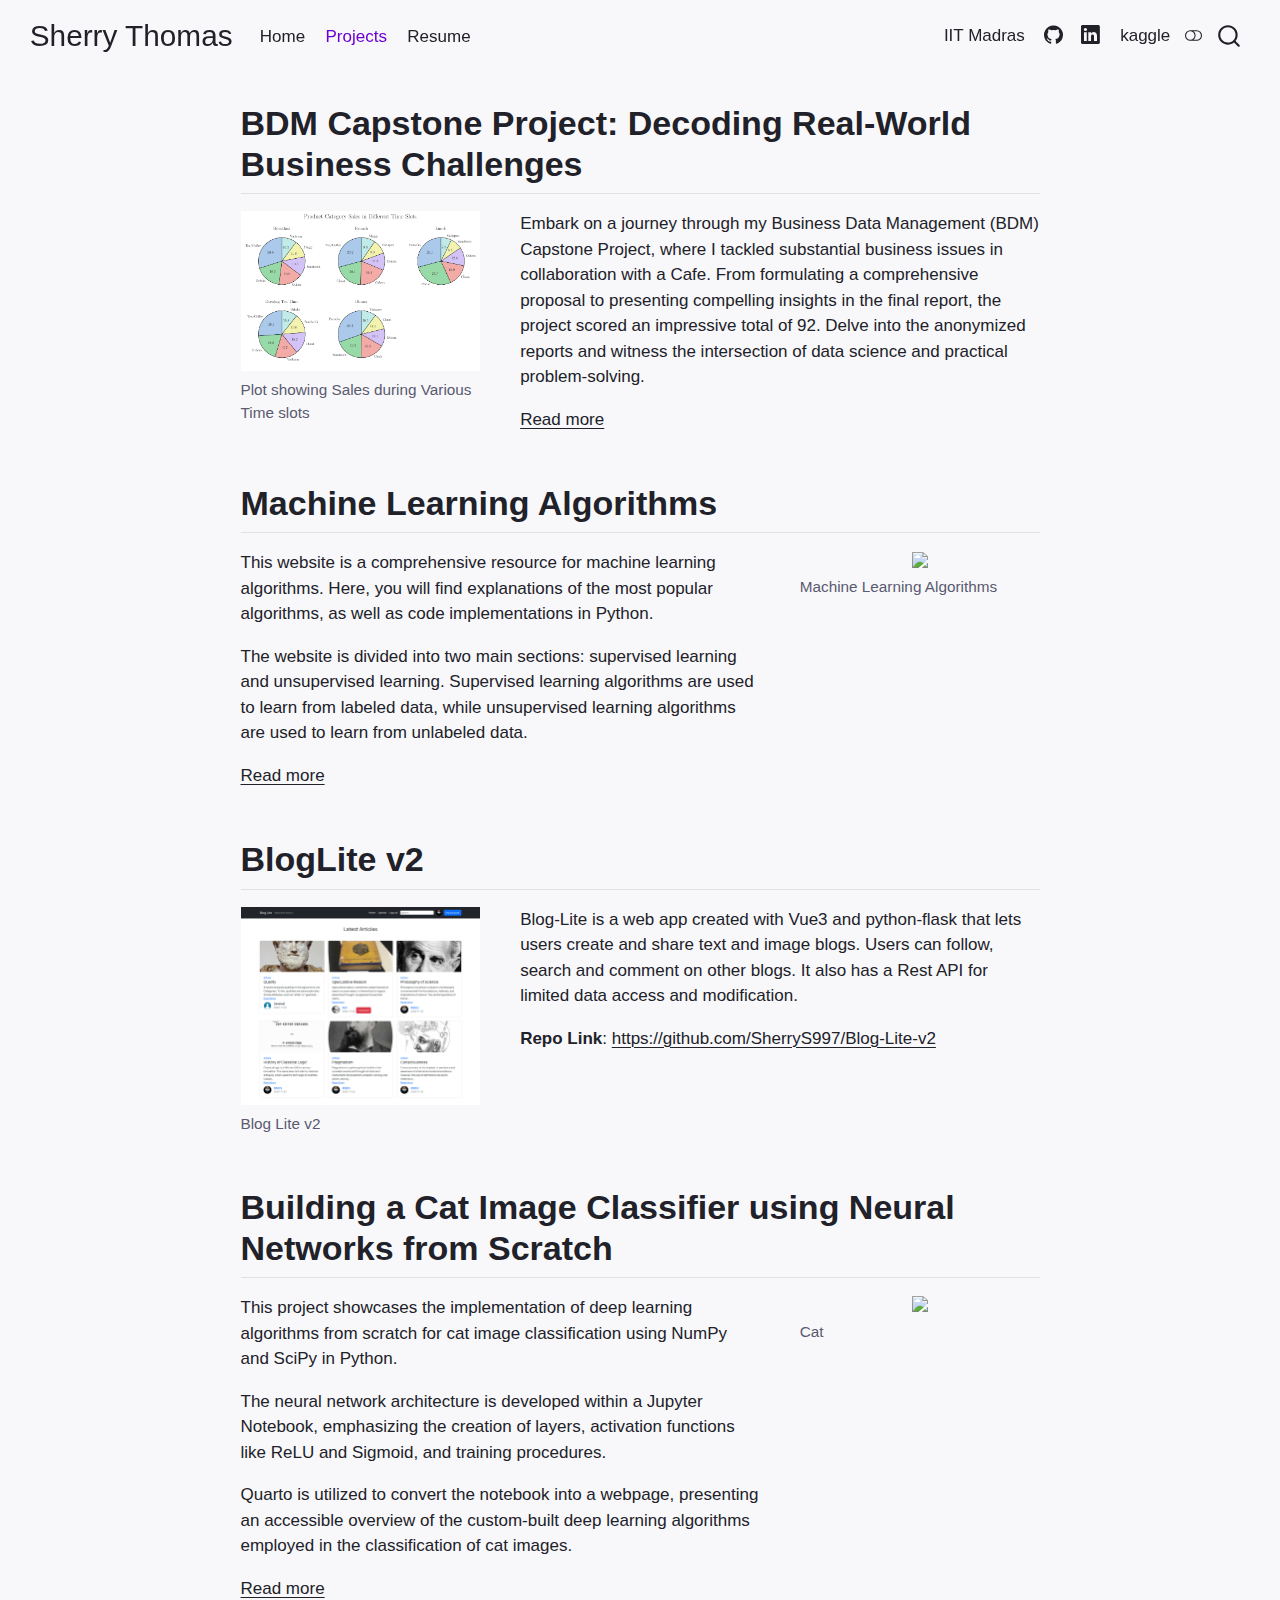
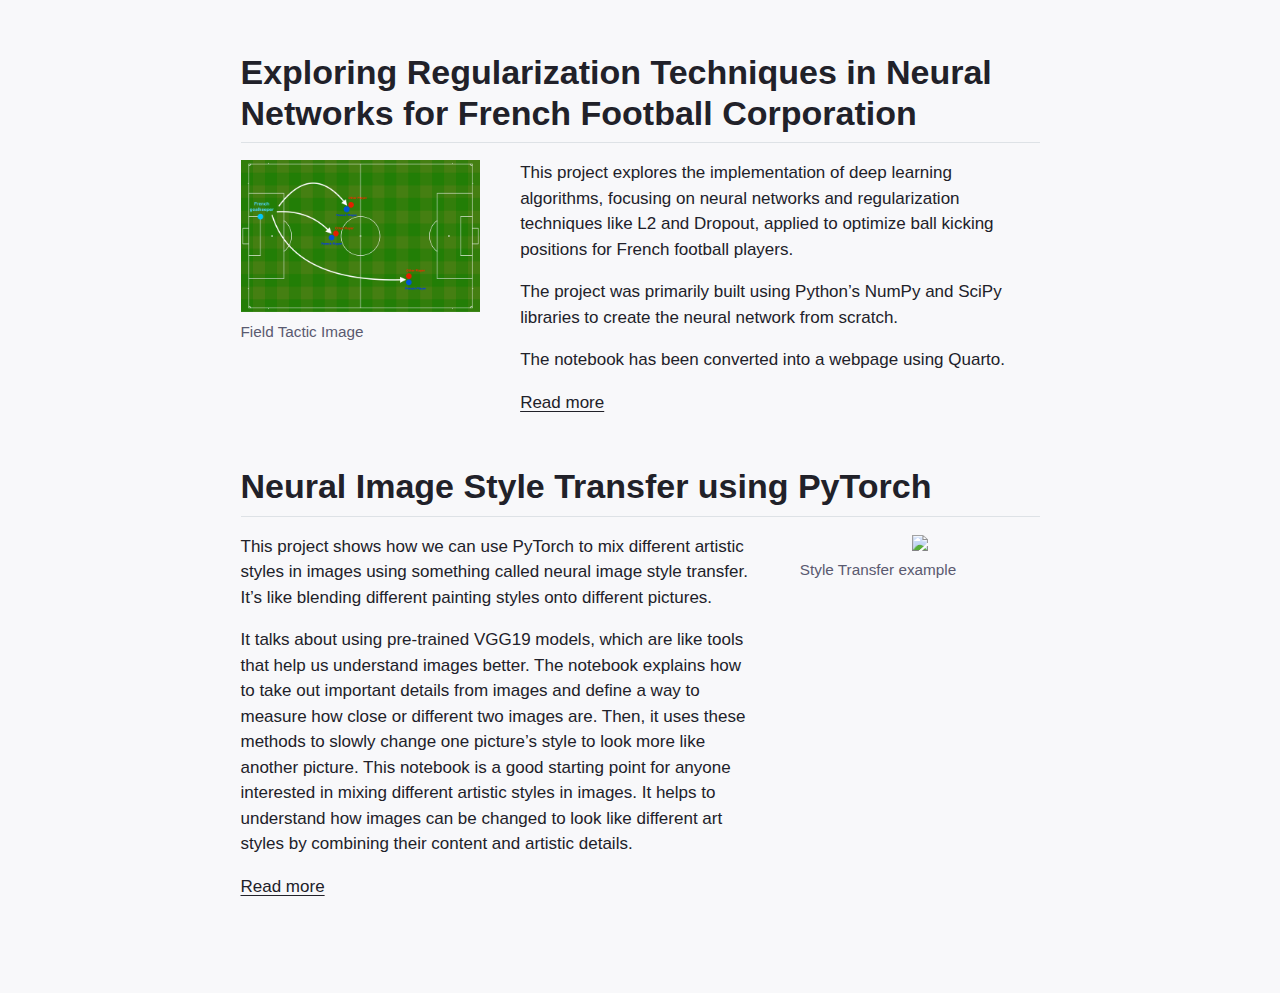
==== commit 8fba7ffb: "Updated resume" ====
--- a/docs/projects.html
+++ b/docs/projects.html
@@ -2,12 +2,12 @@
 <html xmlns="http://www.w3.org/1999/xhtml" lang="en" xml:lang="en"><head>
 
 <meta charset="utf-8">
-<meta name="generator" content="quarto-1.3.450">
+<meta name="generator" content="quarto-1.4.551">
 
 <meta name="viewport" content="width=device-width, initial-scale=1.0, user-scalable=yes">
 
 
-<title>Sherry Thomas – projects</title>
+<title>Sherry Thomas</title>
 <style>
 code{white-space: pre-wrap;}
 span.smallcaps{font-variant: small-caps;}
@@ -47,7 +47,13 @@
   "collapse-after": 3,
   "panel-placement": "end",
   "type": "overlay",
-  "limit": 20,
+  "limit": 50,
+  "keyboard-shortcut": [
+    "f",
+    "/",
+    "s"
+  ],
+  "show-item-context": false,
   "language": {
     "search-no-results-text": "No results",
     "search-matching-documents-text": "matching documents",
@@ -56,6 +62,7 @@
     "search-more-match-text": "more match in this document",
     "search-more-matches-text": "more matches in this document",
     "search-clear-button-title": "Clear",
+    "search-text-placeholder": "",
     "search-detached-cancel-button-title": "Cancel",
     "search-submit-button-title": "Submit",
     "search-label": "Search"
@@ -64,15 +71,20 @@
 
 
 <link rel="stylesheet" href="styles.css">
+<meta property="og:title" content="Sherry Thomas">
+<meta property="og:site_name" content="Sherry Thomas">
+<meta name="twitter:title" content="Sherry Thomas">
+<meta name="twitter:image" content="images/profile.jpg">
+<meta name="twitter:card" content="summary_large_image">
 </head>
 
 <body class="nav-fixed fullcontent">
 
 <div id="quarto-search-results"></div>
   <header id="quarto-header" class="headroom fixed-top">
-    <nav class="navbar navbar-expand-lg navbar-dark ">
+    <nav class="navbar navbar-expand-lg " data-bs-theme="dark">
       <div class="navbar-container container-fluid">
-      <div class="navbar-brand-container">
+      <div class="navbar-brand-container mx-auto">
     <a class="navbar-brand" href="./index.html">
     <span class="navbar-title">Sherry Thomas</span>
     </a>
@@ -84,44 +96,44 @@
           <div class="collapse navbar-collapse" id="navbarCollapse">
             <ul class="navbar-nav navbar-nav-scroll me-auto">
   <li class="nav-item">
-    <a class="nav-link" href="./index.html" rel="" target="">
- <span class="menu-text">Home</span></a>
+    <a class="nav-link" href="./index.html"> 
+<span class="menu-text">Home</span></a>
   </li>  
   <li class="nav-item">
-    <a class="nav-link active" href="./projects.html" rel="" target="" aria-current="page">
- <span class="menu-text">Projects</span></a>
+    <a class="nav-link active" href="./projects.html" aria-current="page"> 
+<span class="menu-text">Projects</span></a>
   </li>  
   <li class="nav-item">
-    <a class="nav-link" href="./resume.html" rel="" target="">
- <span class="menu-text">Resume</span></a>
+    <a class="nav-link" href="./resume.html"> 
+<span class="menu-text">Resume</span></a>
   </li>  
 </ul>
             <ul class="navbar-nav navbar-nav-scroll ms-auto">
   <li class="nav-item">
-    <a class="nav-link" href="https://app.onlinedegree.iitm.ac.in/student/21F3001449" rel="" target=""><i class="bi bi-IIT" role="img">
+    <a class="nav-link" href="https://app.onlinedegree.iitm.ac.in/student/21F3001449"> <i class="bi bi-IIT" role="img">
 </i> 
- <span class="menu-text">IIT Madras</span></a>
+<span class="menu-text">IIT Madras</span></a>
   </li>  
   <li class="nav-item compact">
-    <a class="nav-link" href="https://github.com/SherryS997" rel="" target=""><i class="bi bi-github" role="img">
+    <a class="nav-link" href="https://github.com/SherryS997"> <i class="bi bi-github" role="img">
 </i> 
- <span class="menu-text"></span></a>
+<span class="menu-text"></span></a>
   </li>  
   <li class="nav-item compact">
-    <a class="nav-link" href="https://www.linkedin.com/in/sherry-thomassp/" rel="" target=""><i class="bi bi-linkedin" role="img">
+    <a class="nav-link" href="https://www.linkedin.com/in/sherry-thomassp/"> <i class="bi bi-linkedin" role="img">
 </i> 
- <span class="menu-text"></span></a>
+<span class="menu-text"></span></a>
   </li>  
   <li class="nav-item">
-    <a class="nav-link" href="https://www.kaggle.com/iveeaten3223times" rel="" target=""><i class="bi bi-Kaggle" role="img">
+    <a class="nav-link" href="https://www.kaggle.com/iveeaten3223times"> <i class="bi bi-Kaggle" role="img">
 </i> 
- <span class="menu-text">kaggle</span></a>
+<span class="menu-text">kaggle</span></a>
   </li>  
 </ul>
-            <div class="quarto-navbar-tools">
+          </div> <!-- /navcollapse -->
+          <div class="quarto-navbar-tools">
   <a href="" class="quarto-color-scheme-toggle quarto-navigation-tool  px-1" onclick="window.quartoToggleColorScheme(); return false;" title="Toggle dark mode"><i class="bi"></i></a>
 </div>
-          </div> <!-- /navcollapse -->
       </div> <!-- /container-fluid -->
     </nav>
 </header>
@@ -135,6 +147,7 @@
 
 
 
+
 <section id="bdm-capstone-project-decoding-real-world-business-challenges" class="level2">
 <h2 class="anchored" data-anchor-id="bdm-capstone-project-decoding-real-world-business-challenges">BDM Capstone Project: Decoding Real-World Business Challenges</h2>
 <div class="columns">
@@ -142,7 +155,7 @@
 <div class="quarto-figure quarto-figure-center">
 <figure class="figure">
 <p><img src="images/time_slot.png" class="img-fluid figure-img"></p>
-<figcaption class="figure-caption">Plot showing Sales during Various Time slots</figcaption>
+<figcaption>Plot showing Sales during Various Time slots</figcaption>
 </figure>
 </div>
 </div><div class="column" style="width:5%;">
@@ -166,7 +179,7 @@
 <div class="quarto-figure quarto-figure-center">
 <figure class="figure">
 <p><img src="https://cdn1.vogel.de/unsafe/540x0/smart/images.vogel.de/vogelonline/bdb/1529600/1529612/original.jpg" class="img-fluid figure-img"></p>
-<figcaption class="figure-caption">Machine Learning Algorithms</figcaption>
+<figcaption>Machine Learning Algorithms</figcaption>
 </figure>
 </div>
 </div>
@@ -179,7 +192,7 @@
 <div class="quarto-figure quarto-figure-center">
 <figure class="figure">
 <p><img src="images/bloglitev2.png" class="img-fluid figure-img"></p>
-<figcaption class="figure-caption">Blog Lite v2</figcaption>
+<figcaption>Blog Lite v2</figcaption>
 </figure>
 </div>
 </div><div class="column" style="width:5%;">
@@ -204,7 +217,7 @@
 <div class="quarto-figure quarto-figure-center">
 <figure class="figure">
 <p><img src="https://c.pxhere.com/photos/fa/1e/photo-73487.jpg!d" class="img-fluid figure-img"></p>
-<figcaption class="figure-caption">Cat</figcaption>
+<figcaption>Cat</figcaption>
 </figure>
 </div>
 </div>
@@ -217,7 +230,7 @@
 <div class="quarto-figure quarto-figure-center">
 <figure class="figure">
 <p><img src="images/field_kiank.png" class="img-fluid figure-img"></p>
-<figcaption class="figure-caption">Field Tactic Image</figcaption>
+<figcaption>Field Tactic Image</figcaption>
 </figure>
 </div>
 </div><div class="column" style="width:5%;">
@@ -243,7 +256,7 @@
 <div class="quarto-figure quarto-figure-center">
 <figure class="figure">
 <p><img src="https://sherrys997.github.io/Deep-Learning-with-PyTorch-Neural-Style-Transfer/nb_files/figure-html/cell-16-output-1.png" class="img-fluid figure-img"></p>
-<figcaption class="figure-caption">Style Transfer example</figcaption>
+<figcaption>Style Transfer example</figcaption>
 </figure>
 </div>
 </div>
@@ -296,6 +309,33 @@
       }
     }
   }
+  const toggleGiscusIfUsed = (isAlternate, darkModeDefault) => {
+    const baseTheme = document.querySelector('#giscus-base-theme')?.value ?? 'light';
+    const alternateTheme = document.querySelector('#giscus-alt-theme')?.value ?? 'dark';
+    let newTheme = '';
+    if(darkModeDefault) {
+      newTheme = isAlternate ? baseTheme : alternateTheme;
+    } else {
+      newTheme = isAlternate ? alternateTheme : baseTheme;
+    }
+    const changeGiscusTheme = () => {
+      // From: https://github.com/giscus/giscus/issues/336
+      const sendMessage = (message) => {
+        const iframe = document.querySelector('iframe.giscus-frame');
+        if (!iframe) return;
+        iframe.contentWindow.postMessage({ giscus: message }, 'https://giscus.app');
+      }
+      sendMessage({
+        setConfig: {
+          theme: newTheme
+        }
+      });
+    }
+    const isGiscussLoaded = window.document.querySelector('iframe.giscus-frame') !== null;
+    if (isGiscussLoaded) {
+      changeGiscusTheme();
+    }
+  }
   const toggleColorMode = (alternate) => {
     // Switch the stylesheets
     const alternateStylesheets = window.document.querySelectorAll('link.quarto-color-scheme.quarto-color-alternate');
@@ -362,13 +402,15 @@
       return localAlternateSentinel;
     }
   }
-  let localAlternateSentinel = 'default';
+  const darkModeDefault = false;
+  let localAlternateSentinel = darkModeDefault ? 'alternate' : 'default';
   // Dark / light mode switch
   window.quartoToggleColorScheme = () => {
     // Read the current dark / light value 
     let toAlternate = !hasAlternateSentinel();
     toggleColorMode(toAlternate);
     setStyleSentinel(toAlternate);
+    toggleGiscusIfUsed(toAlternate, darkModeDefault);
   };
   // Ensure there is a toggle, if there isn't float one in the top right
   if (window.document.querySelector('.quarto-color-scheme-toggle') === null) {
@@ -447,10 +489,27 @@
     // clear code selection
     e.clearSelection();
   });
-  function tippyHover(el, contentFn) {
+    var localhostRegex = new RegExp(/^(?:http|https):\/\/localhost\:?[0-9]*\//);
+    var mailtoRegex = new RegExp(/^mailto:/);
+      var filterRegex = new RegExp('/' + window.location.host + '/');
+    var isInternal = (href) => {
+        return filterRegex.test(href) || localhostRegex.test(href) || mailtoRegex.test(href);
+    }
+    // Inspect non-navigation links and adorn them if external
+ 	var links = window.document.querySelectorAll('a[href]:not(.nav-link):not(.navbar-brand):not(.toc-action):not(.sidebar-link):not(.sidebar-item-toggle):not(.pagination-link):not(.no-external):not([aria-hidden]):not(.dropdown-item):not(.quarto-navigation-tool)');
+    for (var i=0; i<links.length; i++) {
+      const link = links[i];
+      if (!isInternal(link.href)) {
+        // undo the damage that might have been done by quarto-nav.js in the case of
+        // links that we want to consider external
+        if (link.dataset.originalHref !== undefined) {
+          link.href = link.dataset.originalHref;
+        }
+      }
+    }
+  function tippyHover(el, contentFn, onTriggerFn, onUntriggerFn) {
     const config = {
       allowHTML: true,
-      content: contentFn,
       maxWidth: 500,
       delay: 100,
       arrow: false,
@@ -460,8 +519,17 @@
       interactive: true,
       interactiveBorder: 10,
       theme: 'quarto',
-      placement: 'bottom-start'
+      placement: 'bottom-start',
     };
+    if (contentFn) {
+      config.content = contentFn;
+    }
+    if (onTriggerFn) {
+      config.onTrigger = onTriggerFn;
+    }
+    if (onUntriggerFn) {
+      config.onUntrigger = onUntriggerFn;
+    }
     window.tippy(el, config); 
   }
   const noterefs = window.document.querySelectorAll('a[role="doc-noteref"]');
@@ -473,7 +541,130 @@
       try { href = new URL(href).hash; } catch {}
       const id = href.replace(/^#\/?/, "");
       const note = window.document.getElementById(id);
-      return note.innerHTML;
+      if (note) {
+        return note.innerHTML;
+      } else {
+        return "";
+      }
+    });
+  }
+  const xrefs = window.document.querySelectorAll('a.quarto-xref');
+  const processXRef = (id, note) => {
+    // Strip column container classes
+    const stripColumnClz = (el) => {
+      el.classList.remove("page-full", "page-columns");
+      if (el.children) {
+        for (const child of el.children) {
+          stripColumnClz(child);
+        }
+      }
+    }
+    stripColumnClz(note)
+    if (id === null || id.startsWith('sec-')) {
+      // Special case sections, only their first couple elements
+      const container = document.createElement("div");
+      if (note.children && note.children.length > 2) {
+        container.appendChild(note.children[0].cloneNode(true));
+        for (let i = 1; i < note.children.length; i++) {
+          const child = note.children[i];
+          if (child.tagName === "P" && child.innerText === "") {
+            continue;
+          } else {
+            container.appendChild(child.cloneNode(true));
+            break;
+          }
+        }
+        if (window.Quarto?.typesetMath) {
+          window.Quarto.typesetMath(container);
+        }
+        return container.innerHTML
+      } else {
+        if (window.Quarto?.typesetMath) {
+          window.Quarto.typesetMath(note);
+        }
+        return note.innerHTML;
+      }
+    } else {
+      // Remove any anchor links if they are present
+      const anchorLink = note.querySelector('a.anchorjs-link');
+      if (anchorLink) {
+        anchorLink.remove();
+      }
+      if (window.Quarto?.typesetMath) {
+        window.Quarto.typesetMath(note);
+      }
+      // TODO in 1.5, we should make sure this works without a callout special case
+      if (note.classList.contains("callout")) {
+        return note.outerHTML;
+      } else {
+        return note.innerHTML;
+      }
+    }
+  }
+  for (var i=0; i<xrefs.length; i++) {
+    const xref = xrefs[i];
+    tippyHover(xref, undefined, function(instance) {
+      instance.disable();
+      let url = xref.getAttribute('href');
+      let hash = undefined; 
+      if (url.startsWith('#')) {
+        hash = url;
+      } else {
+        try { hash = new URL(url).hash; } catch {}
+      }
+      if (hash) {
+        const id = hash.replace(/^#\/?/, "");
+        const note = window.document.getElementById(id);
+        if (note !== null) {
+          try {
+            const html = processXRef(id, note.cloneNode(true));
+            instance.setContent(html);
+          } finally {
+            instance.enable();
+            instance.show();
+          }
+        } else {
+          // See if we can fetch this
+          fetch(url.split('#')[0])
+          .then(res => res.text())
+          .then(html => {
+            const parser = new DOMParser();
+            const htmlDoc = parser.parseFromString(html, "text/html");
+            const note = htmlDoc.getElementById(id);
+            if (note !== null) {
+              const html = processXRef(id, note);
+              instance.setContent(html);
+            } 
+          }).finally(() => {
+            instance.enable();
+            instance.show();
+          });
+        }
+      } else {
+        // See if we can fetch a full url (with no hash to target)
+        // This is a special case and we should probably do some content thinning / targeting
+        fetch(url)
+        .then(res => res.text())
+        .then(html => {
+          const parser = new DOMParser();
+          const htmlDoc = parser.parseFromString(html, "text/html");
+          const note = htmlDoc.querySelector('main.content');
+          if (note !== null) {
+            // This should only happen for chapter cross references
+            // (since there is no id in the URL)
+            // remove the first header
+            if (note.children.length > 0 && note.children[0].tagName === "HEADER") {
+              note.children[0].remove();
+            }
+            const html = processXRef(null, note);
+            instance.setContent(html);
+          } 
+        }).finally(() => {
+          instance.enable();
+          instance.show();
+        });
+      }
+    }, function(instance) {
     });
   }
       let selectedAnnoteEl;
@@ -517,6 +708,7 @@
             }
             div.style.top = top - 2 + "px";
             div.style.height = height + 4 + "px";
+            div.style.left = 0;
             let gutterDiv = window.document.getElementById("code-annotation-line-highlight-gutter");
             if (gutterDiv === null) {
               gutterDiv = window.document.createElement("div");
@@ -542,6 +734,32 @@
         });
         selectedAnnoteEl = undefined;
       };
+        // Handle positioning of the toggle
+    window.addEventListener(
+      "resize",
+      throttle(() => {
+        elRect = undefined;
+        if (selectedAnnoteEl) {
+          selectCodeLines(selectedAnnoteEl);
+        }
+      }, 10)
+    );
+    function throttle(fn, ms) {
+    let throttle = false;
+    let timer;
+      return (...args) => {
+        if(!throttle) { // first call gets through
+            fn.apply(this, args);
+            throttle = true;
+        } else { // all the others get throttled
+            if(timer) clearTimeout(timer); // cancel #2
+            timer = setTimeout(() => {
+              fn.apply(this, args);
+              timer = throttle = false;
+            }, ms);
+        }
+      };
+    }
       // Attach click handler to the DT
       const annoteDls = window.document.querySelectorAll('dt[data-target-cell]');
       for (const annoteDlNode of annoteDls) {
@@ -605,4 +823,5 @@
 
 
 
+
 </body></html>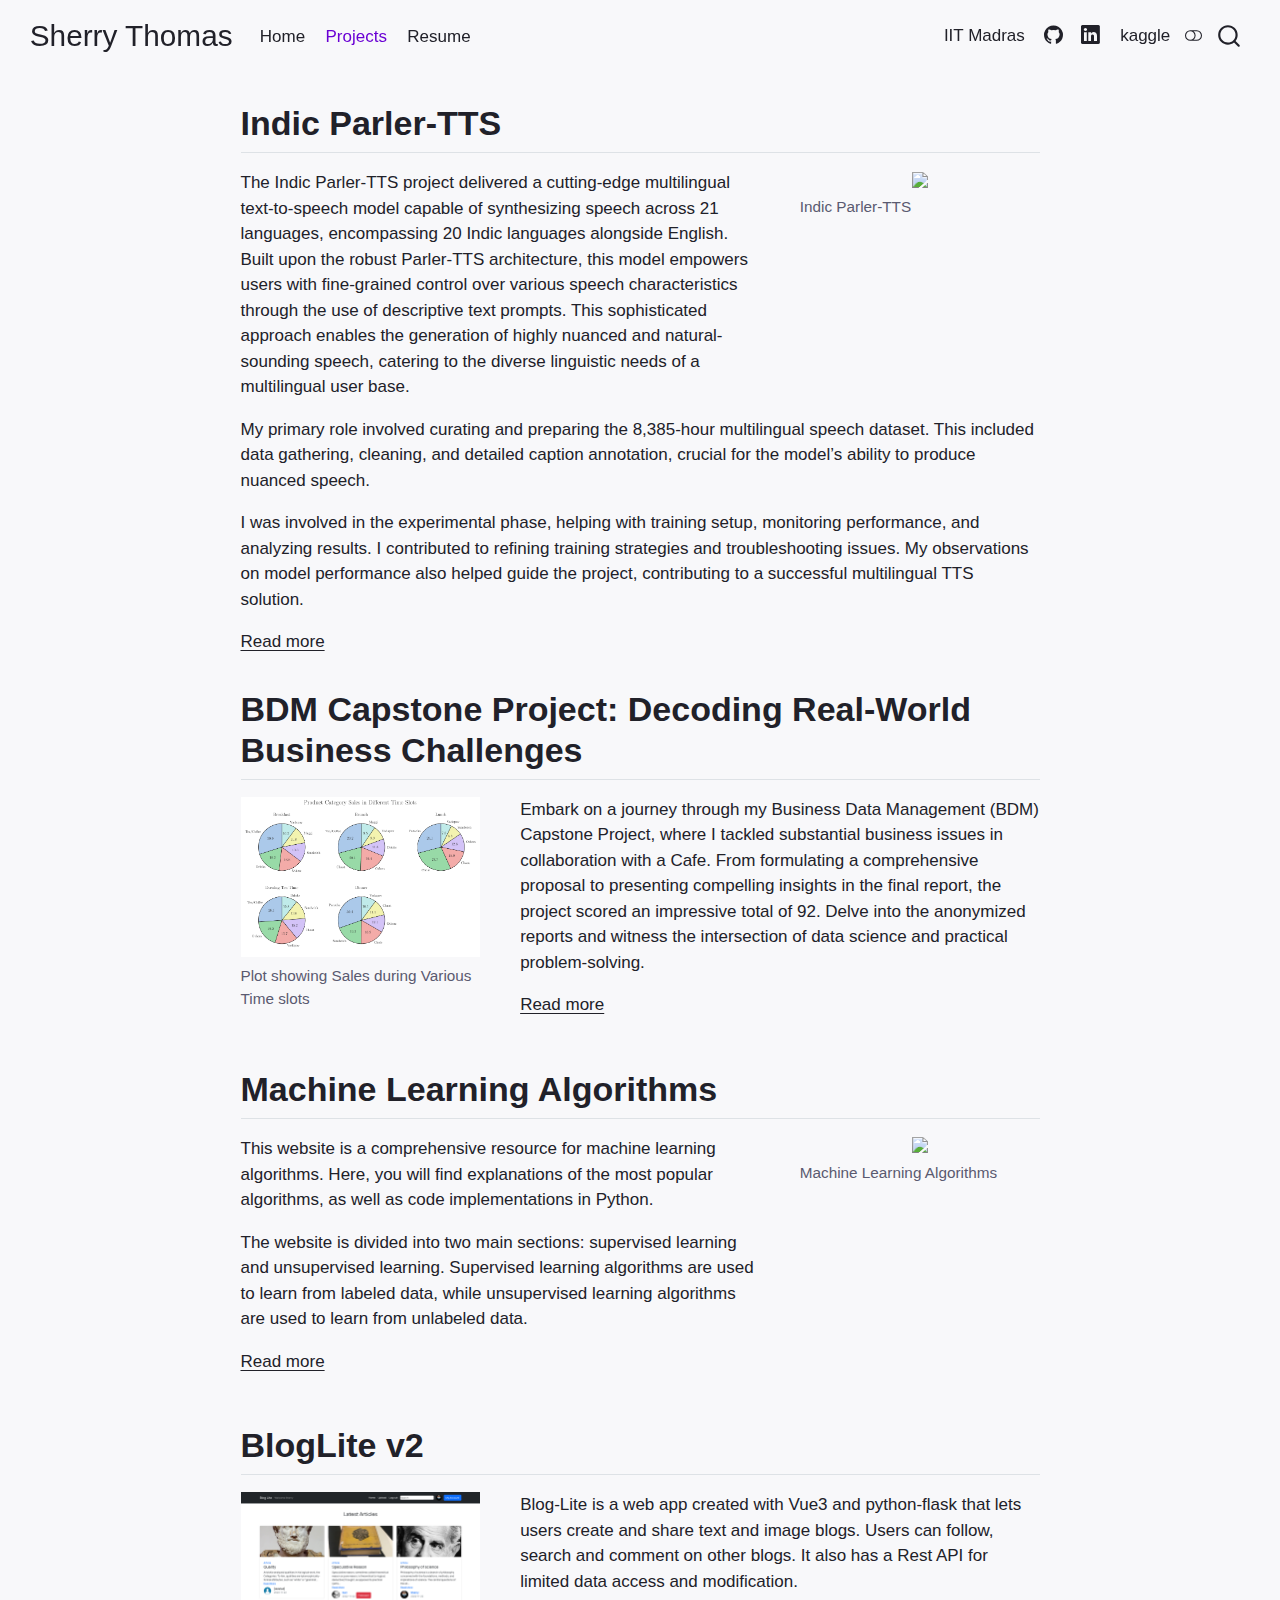
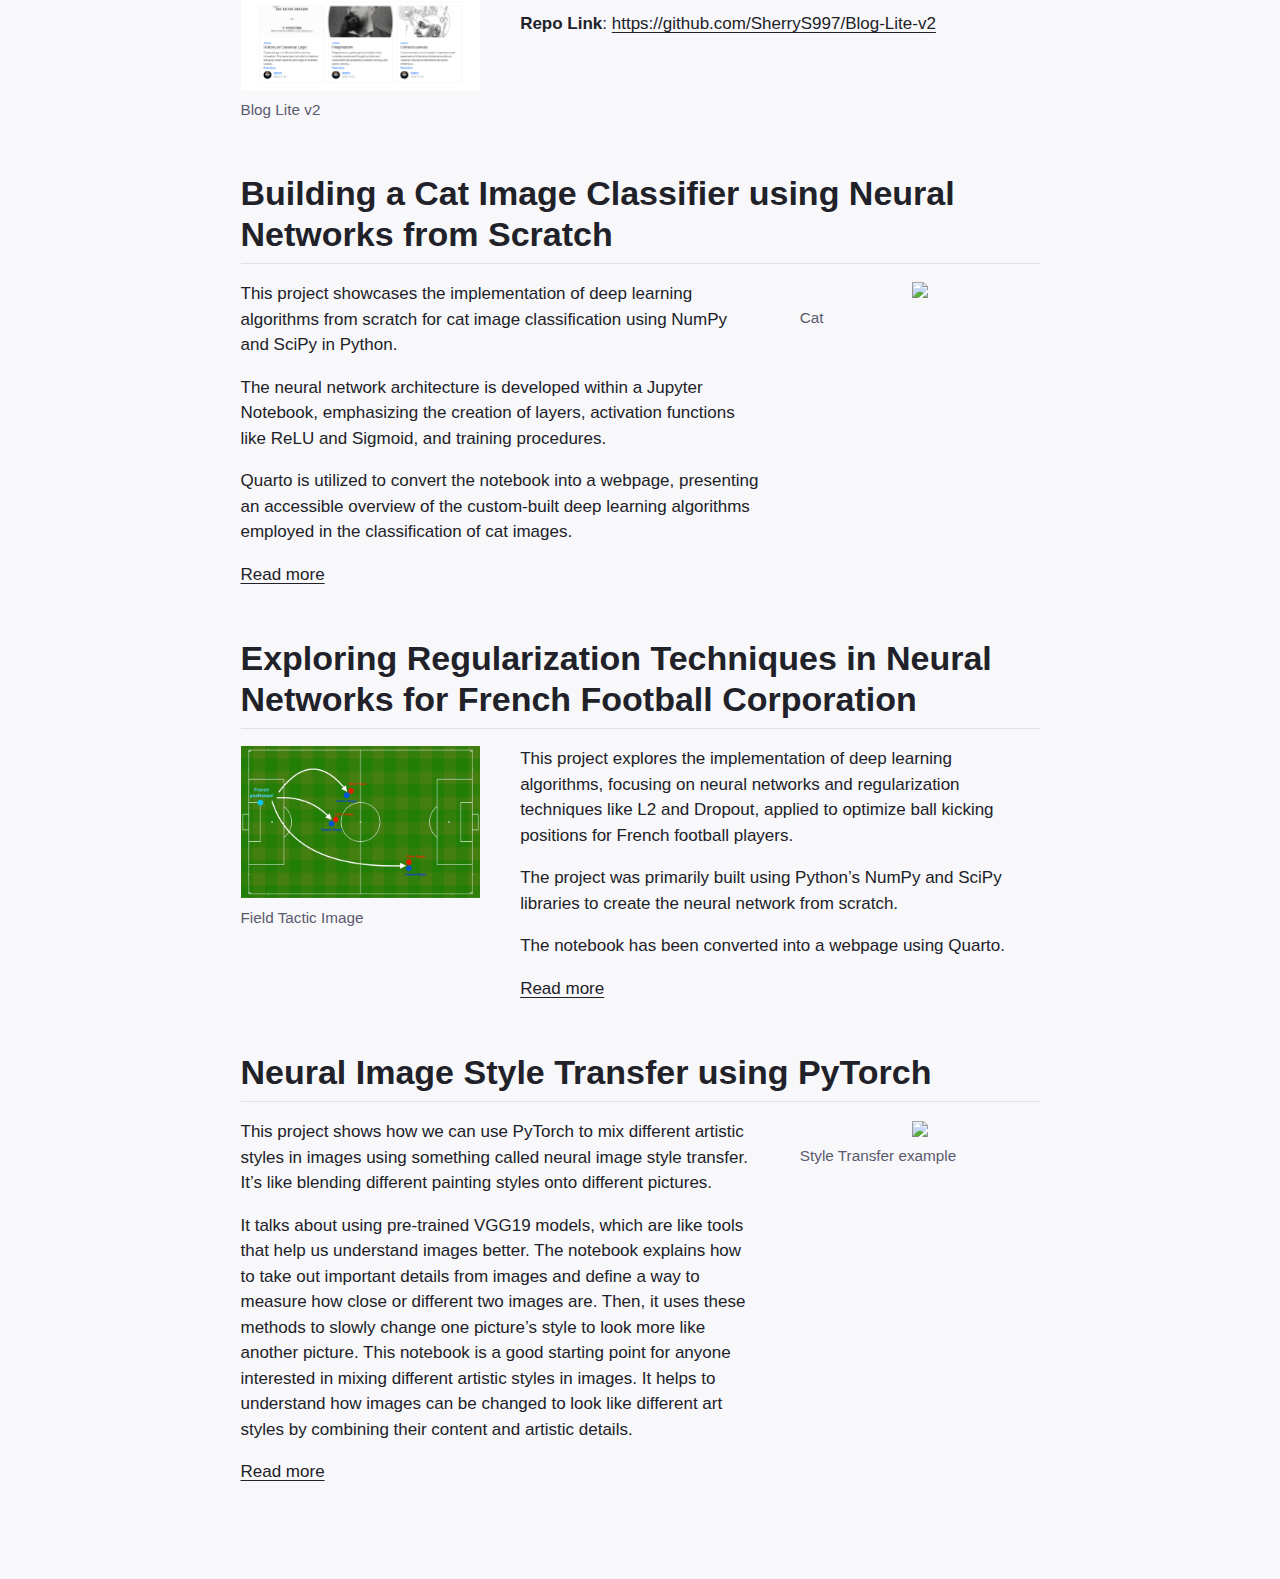
==== commit 1e17c0b2: "Updated some stuff" ====
--- a/docs/projects.html
+++ b/docs/projects.html
@@ -2,12 +2,12 @@
 <html xmlns="http://www.w3.org/1999/xhtml" lang="en" xml:lang="en"><head>
 
 <meta charset="utf-8">
-<meta name="generator" content="quarto-1.4.551">
+<meta name="generator" content="quarto-1.5.56">
 
 <meta name="viewport" content="width=device-width, initial-scale=1.0, user-scalable=yes">
 
 
-<title>Sherry Thomas</title>
+<title>projects – Sherry Thomas</title>
 <style>
 code{white-space: pre-wrap;}
 span.smallcaps{font-variant: small-caps;}
@@ -90,7 +90,7 @@
     </a>
   </div>
             <div id="quarto-search" class="" title="Search"></div>
-          <button class="navbar-toggler" type="button" data-bs-toggle="collapse" data-bs-target="#navbarCollapse" aria-controls="navbarCollapse" aria-expanded="false" aria-label="Toggle navigation" onclick="if (window.quartoToggleHeadroom) { window.quartoToggleHeadroom(); }">
+          <button class="navbar-toggler" type="button" data-bs-toggle="collapse" data-bs-target="#navbarCollapse" aria-controls="navbarCollapse" role="menu" aria-expanded="false" aria-label="Toggle navigation" onclick="if (window.quartoToggleHeadroom) { window.quartoToggleHeadroom(); }">
   <span class="navbar-toggler-icon"></span>
 </button>
           <div class="collapse navbar-collapse" id="navbarCollapse">
@@ -131,7 +131,7 @@
   </li>  
 </ul>
           </div> <!-- /navcollapse -->
-          <div class="quarto-navbar-tools">
+            <div class="quarto-navbar-tools">
   <a href="" class="quarto-color-scheme-toggle quarto-navigation-tool  px-1" onclick="window.quartoToggleColorScheme(); return false;" title="Toggle dark mode"><i class="bi"></i></a>
 </div>
       </div> <!-- /container-fluid -->
@@ -148,6 +148,23 @@
 
 
 
+<section id="indic-parler-tts" class="level2">
+<h2 class="anchored" data-anchor-id="indic-parler-tts">Indic Parler-TTS</h2>
+<div class="columns">
+<div class="column" style="width:65%;">
+<p>The Indic Parler-TTS project delivered a cutting-edge multilingual text-to-speech model capable of synthesizing speech across 21 languages, encompassing 20 Indic languages alongside English. Built upon the robust Parler-TTS architecture, this model empowers users with fine-grained control over various speech characteristics through the use of descriptive text prompts. This sophisticated approach enables the generation of highly nuanced and natural-sounding speech, catering to the diverse linguistic needs of a multilingual user base.</p>
+</div><div class="column" style="width:5%;">
+
+</div><div class="column" style="width:30%;">
+<div class="quarto-figure quarto-figure-center">
+<figure class="figure">
+<p><img src="https://huggingface.co/datasets/parler-tts/images/resolve/main/Indic%20Parler-TTS.png" class="img-fluid figure-img"></p>
+<figcaption>Indic Parler-TTS</figcaption>
+</figure>
+</div>
+</div><p>My primary role involved curating and preparing the 8,385-hour multilingual speech dataset. This included data gathering, cleaning, and detailed caption annotation, crucial for the model’s ability to produce nuanced speech.</p><p>I was involved in the experimental phase, helping with training setup, monitoring performance, and analyzing results. I contributed to refining training strategies and troubleshooting issues. My observations on model performance also helped guide the project, contributing to a successful multilingual TTS solution.</p><p><a href="https://huggingface.co/ai4bharat/indic-parler-tts/" class="button" target="_blank">Read more</a></p>
+</div>
+</section>
 <section id="bdm-capstone-project-decoding-real-world-business-challenges" class="level2">
 <h2 class="anchored" data-anchor-id="bdm-capstone-project-decoding-real-world-business-challenges">BDM Capstone Project: Decoding Real-World Business Challenges</h2>
 <div class="columns">
@@ -445,18 +462,7 @@
     }
     return false;
   }
-  const clipboard = new window.ClipboardJS('.code-copy-button', {
-    text: function(trigger) {
-      const codeEl = trigger.previousElementSibling.cloneNode(true);
-      for (const childEl of codeEl.children) {
-        if (isCodeAnnotation(childEl)) {
-          childEl.remove();
-        }
-      }
-      return codeEl.innerText;
-    }
-  });
-  clipboard.on('success', function(e) {
+  const onCopySuccess = function(e) {
     // button target
     const button = e.trigger;
     // don't keep focus
@@ -488,7 +494,29 @@
     }, 1000);
     // clear code selection
     e.clearSelection();
+  }
+  const getTextToCopy = function(trigger) {
+      const codeEl = trigger.previousElementSibling.cloneNode(true);
+      for (const childEl of codeEl.children) {
+        if (isCodeAnnotation(childEl)) {
+          childEl.remove();
+        }
+      }
+      return codeEl.innerText;
+  }
+  const clipboard = new window.ClipboardJS('.code-copy-button:not([data-in-quarto-modal])', {
+    text: getTextToCopy
   });
+  clipboard.on('success', onCopySuccess);
+  if (window.document.getElementById('quarto-embedded-source-code-modal')) {
+    // For code content inside modals, clipBoardJS needs to be initialized with a container option
+    // TODO: Check when it could be a function (https://github.com/zenorocha/clipboard.js/issues/860)
+    const clipboardModal = new window.ClipboardJS('.code-copy-button[data-in-quarto-modal]', {
+      text: getTextToCopy,
+      container: window.document.getElementById('quarto-embedded-source-code-modal')
+    });
+    clipboardModal.on('success', onCopySuccess);
+  }
     var localhostRegex = new RegExp(/^(?:http|https):\/\/localhost\:?[0-9]*\//);
     var mailtoRegex = new RegExp(/^mailto:/);
       var filterRegex = new RegExp('/' + window.location.host + '/');
@@ -496,7 +524,7 @@
         return filterRegex.test(href) || localhostRegex.test(href) || mailtoRegex.test(href);
     }
     // Inspect non-navigation links and adorn them if external
- 	var links = window.document.querySelectorAll('a[href]:not(.nav-link):not(.navbar-brand):not(.toc-action):not(.sidebar-link):not(.sidebar-item-toggle):not(.pagination-link):not(.no-external):not([aria-hidden]):not(.dropdown-item):not(.quarto-navigation-tool)');
+ 	var links = window.document.querySelectorAll('a[href]:not(.nav-link):not(.navbar-brand):not(.toc-action):not(.sidebar-link):not(.sidebar-item-toggle):not(.pagination-link):not(.no-external):not([aria-hidden]):not(.dropdown-item):not(.quarto-navigation-tool):not(.about-link)');
     for (var i=0; i<links.length; i++) {
       const link = links[i];
       if (!isInternal(link.href)) {
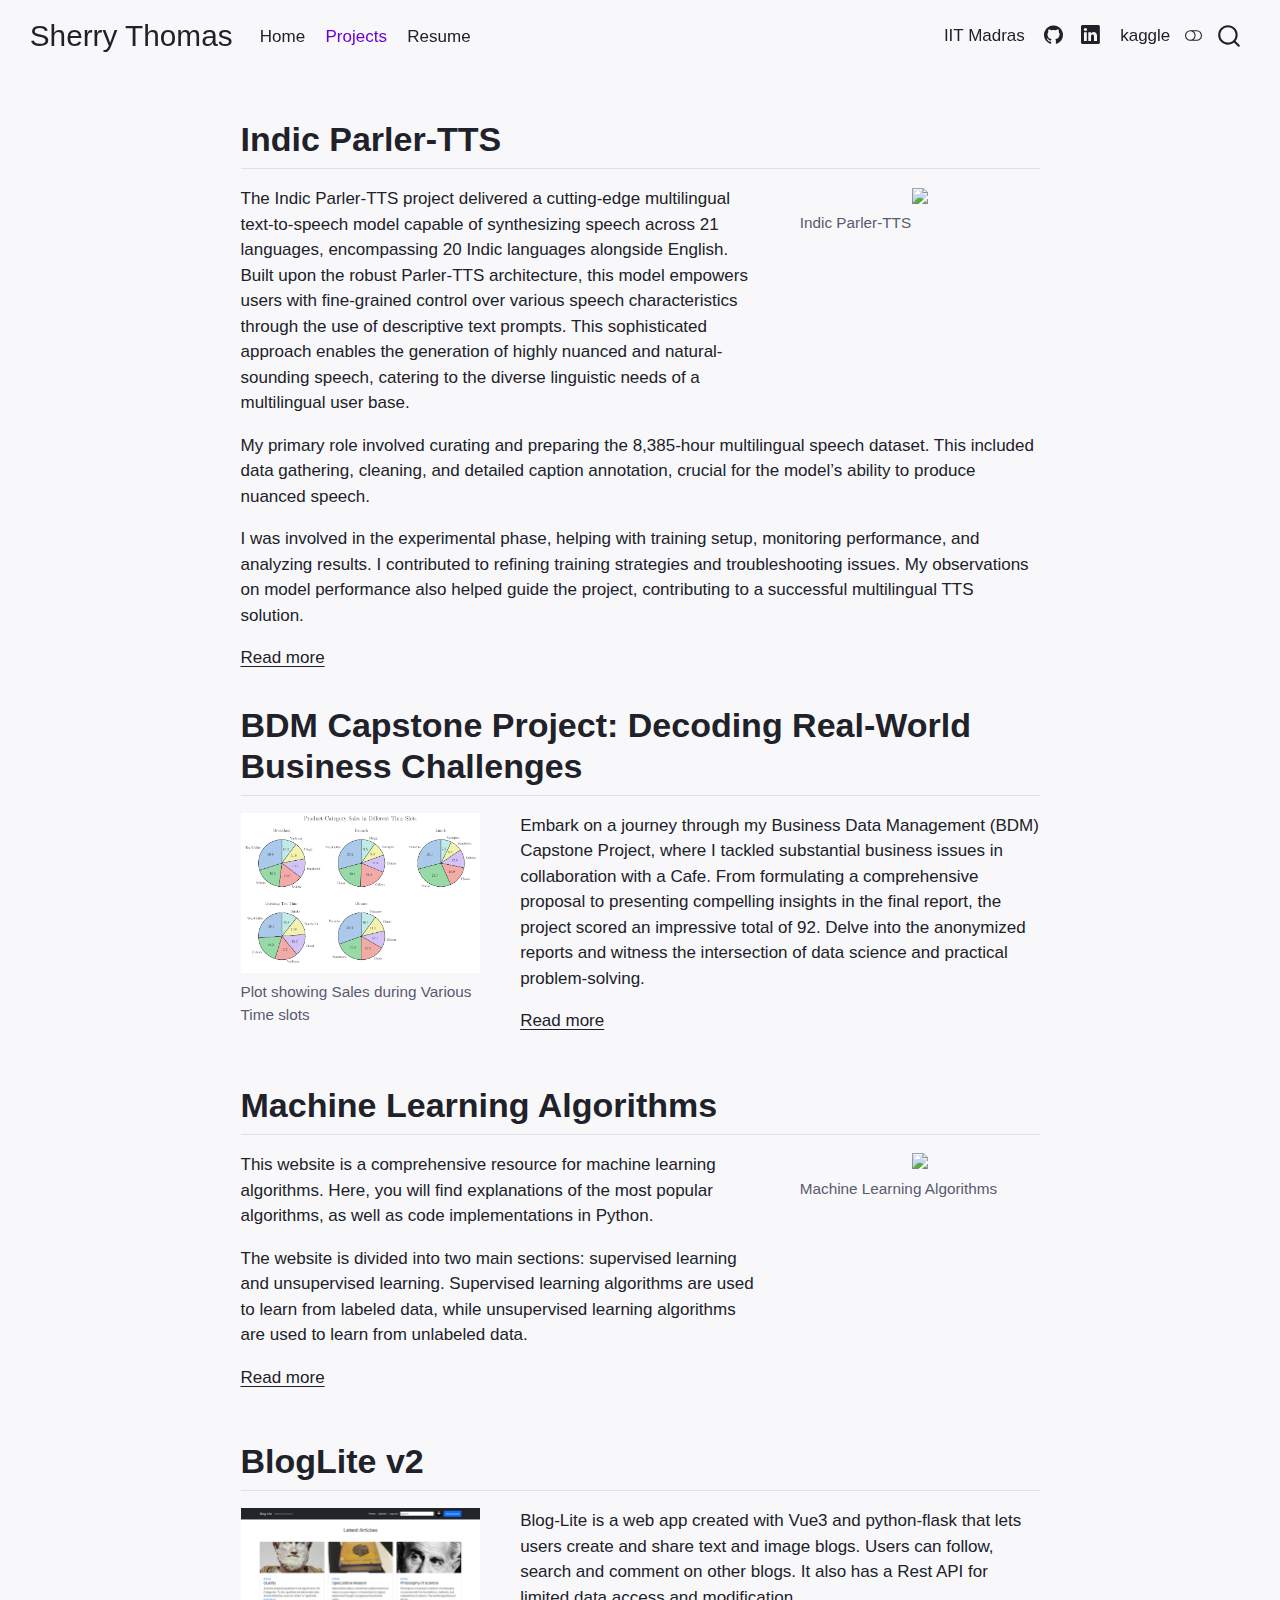
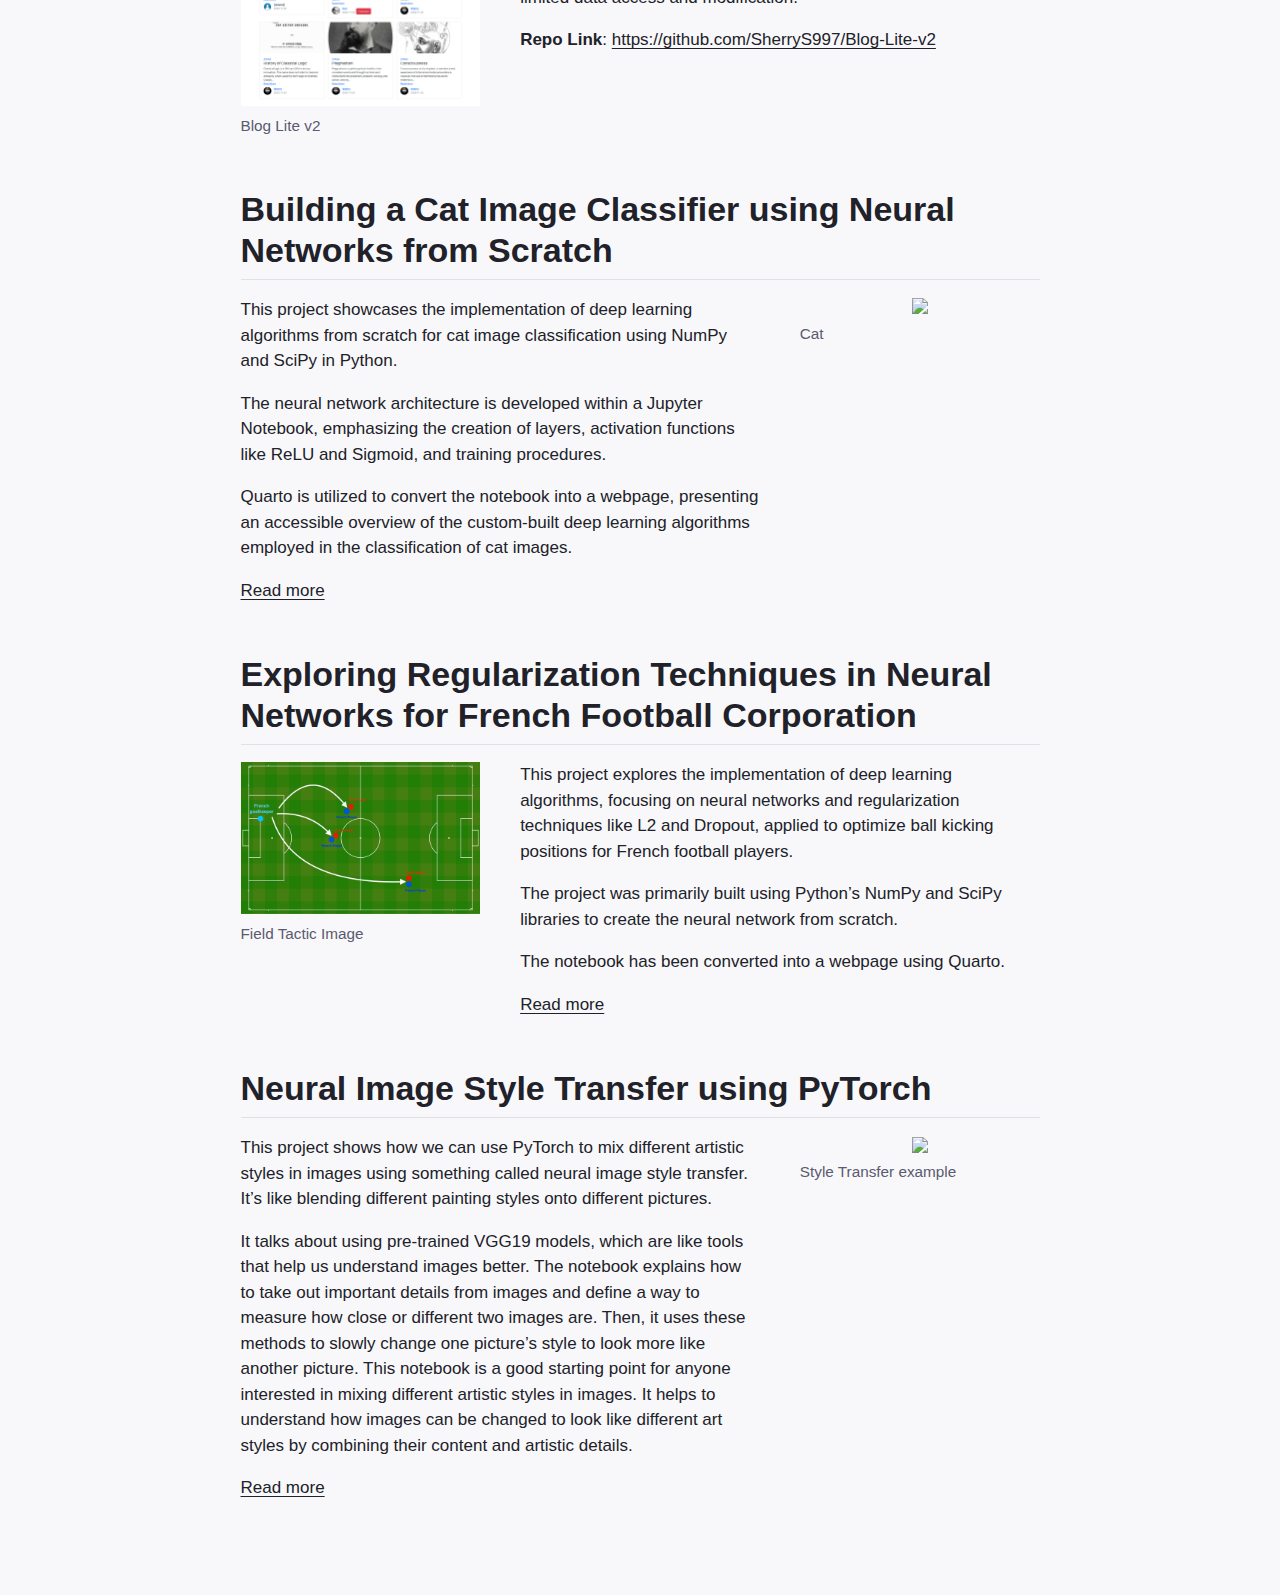
==== commit d5eb305c: "Updated Resume" ====
--- a/docs/projects.html
+++ b/docs/projects.html
@@ -2,7 +2,7 @@
 <html xmlns="http://www.w3.org/1999/xhtml" lang="en" xml:lang="en"><head>
 
 <meta charset="utf-8">
-<meta name="generator" content="quarto-1.5.56">
+<meta name="generator" content="quarto-1.7.6">
 
 <meta name="viewport" content="width=device-width, initial-scale=1.0, user-scalable=yes">
 
@@ -35,12 +35,12 @@
 <script src="site_libs/quarto-html/tippy.umd.min.js"></script>
 <script src="site_libs/quarto-html/anchor.min.js"></script>
 <link href="site_libs/quarto-html/tippy.css" rel="stylesheet">
-<link href="site_libs/quarto-html/quarto-syntax-highlighting.css" rel="stylesheet" class="quarto-color-scheme" id="quarto-text-highlighting-styles">
-<link href="site_libs/quarto-html/quarto-syntax-highlighting-dark.css" rel="prefetch" class="quarto-color-scheme quarto-color-alternate" id="quarto-text-highlighting-styles">
+<link href="site_libs/quarto-html/quarto-syntax-highlighting-197da0d021d5a4596610dbc48abfbeb4.css" rel="stylesheet" class="quarto-color-scheme" id="quarto-text-highlighting-styles">
+<link href="site_libs/quarto-html/quarto-syntax-highlighting-dark-1a26aadad92833ecf38606dd0ab69da5.css" rel="prefetch" class="quarto-color-scheme quarto-color-alternate" id="quarto-text-highlighting-styles">
 <script src="site_libs/bootstrap/bootstrap.min.js"></script>
 <link href="site_libs/bootstrap/bootstrap-icons.css" rel="stylesheet">
-<link href="site_libs/bootstrap/bootstrap.min.css" rel="stylesheet" class="quarto-color-scheme" id="quarto-bootstrap" data-mode="light">
-<link href="site_libs/bootstrap/bootstrap-dark.min.css" rel="prefetch" class="quarto-color-scheme quarto-color-alternate" id="quarto-bootstrap" data-mode="dark">
+<link href="site_libs/bootstrap/bootstrap-d94b8819eb13797f7f95376fe99dc547.min.css" rel="stylesheet" append-hash="true" class="quarto-color-scheme" id="quarto-bootstrap" data-mode="light">
+<link href="site_libs/bootstrap/bootstrap-dark-05d6765b90c2842e0a19337ce44cbf88.min.css" rel="prefetch" append-hash="true" class="quarto-color-scheme quarto-color-alternate" id="quarto-bootstrap" data-mode="dark">
 <script id="quarto-search-options" type="application/json">{
   "location": "navbar",
   "copy-button": false,
@@ -72,6 +72,7 @@
 
 <link rel="stylesheet" href="styles.css">
 <meta property="og:title" content="Sherry Thomas">
+<meta property="og:image" content="images/time_slot.png">
 <meta property="og:site_name" content="Sherry Thomas">
 <meta name="twitter:title" content="Sherry Thomas">
 <meta name="twitter:image" content="images/profile.jpg">
@@ -143,7 +144,7 @@
 <!-- margin-sidebar -->
     
 <!-- main -->
-<main class="content" id="quarto-document-content">
+<main class="content" id="quarto-document-content"><header id="title-block-header" class="quarto-title-block"></header>
 
 
 
@@ -509,8 +510,6 @@
   });
   clipboard.on('success', onCopySuccess);
   if (window.document.getElementById('quarto-embedded-source-code-modal')) {
-    // For code content inside modals, clipBoardJS needs to be initialized with a container option
-    // TODO: Check when it could be a function (https://github.com/zenorocha/clipboard.js/issues/860)
     const clipboardModal = new window.ClipboardJS('.code-copy-button[data-in-quarto-modal]', {
       text: getTextToCopy,
       container: window.document.getElementById('quarto-embedded-source-code-modal')
@@ -621,7 +620,6 @@
       if (window.Quarto?.typesetMath) {
         window.Quarto.typesetMath(note);
       }
-      // TODO in 1.5, we should make sure this works without a callout special case
       if (note.classList.contains("callout")) {
         return note.outerHTML;
       } else {
--- a/docs/site_libs/quarto-html/quarto-syntax-highlighting-197da0d021d5a4596610dbc48abfbeb4.css
+++ b/docs/site_libs/quarto-html/quarto-syntax-highlighting-197da0d021d5a4596610dbc48abfbeb4.css
@@ -0,0 +1,179 @@
+/* quarto syntax highlight colors */
+:root {
+  --quarto-hl-al-color: #ff5555;
+  --quarto-hl-an-color: #6a737d;
+  --quarto-hl-at-color: #d73a49;
+  --quarto-hl-bn-color: #005cc5;
+  --quarto-hl-bu-color: #d73a49;
+  --quarto-hl-ch-color: #032f62;
+  --quarto-hl-co-color: #6a737d;
+  --quarto-hl-cv-color: #6a737d;
+  --quarto-hl-cn-color: #005cc5;
+  --quarto-hl-cf-color: #d73a49;
+  --quarto-hl-dt-color: #d73a49;
+  --quarto-hl-dv-color: #005cc5;
+  --quarto-hl-do-color: #6a737d;
+  --quarto-hl-er-color: #ff5555;
+  --quarto-hl-ex-color: #d73a49;
+  --quarto-hl-fl-color: #005cc5;
+  --quarto-hl-fu-color: #6f42c1;
+  --quarto-hl-im-color: #032f62;
+  --quarto-hl-in-color: #6a737d;
+  --quarto-hl-kw-color: #d73a49;
+  --quarto-hl-op-color: #24292e;
+  --quarto-hl-pp-color: #d73a49;
+  --quarto-hl-re-color: #6a737d;
+  --quarto-hl-sc-color: #005cc5;
+  --quarto-hl-ss-color: #032f62;
+  --quarto-hl-st-color: #032f62;
+  --quarto-hl-va-color: #e36209;
+  --quarto-hl-vs-color: #032f62;
+  --quarto-hl-wa-color: #ff5555;
+}
+
+/* other quarto variables */
+:root {
+  --quarto-font-monospace: "Fira Mono", monospace;
+}
+
+code span.al {
+  font-weight: bold;
+  color: #ff5555;
+}
+
+code span.an {
+  color: #6a737d;
+}
+
+code span.at {
+  color: #d73a49;
+}
+
+code span.bn {
+  color: #005cc5;
+}
+
+code span.bu {
+  color: #d73a49;
+}
+
+code span.ch {
+  color: #032f62;
+}
+
+code span.co {
+  color: #6a737d;
+}
+
+code span.cv {
+  color: #6a737d;
+}
+
+code span.cn {
+  color: #005cc5;
+}
+
+code span.cf {
+  color: #d73a49;
+}
+
+code span.dt {
+  color: #d73a49;
+}
+
+code span.dv {
+  color: #005cc5;
+}
+
+code span.do {
+  color: #6a737d;
+}
+
+code span.er {
+  color: #ff5555;
+  text-decoration: underline;
+}
+
+code span.ex {
+  font-weight: bold;
+  color: #d73a49;
+}
+
+code span.fl {
+  color: #005cc5;
+}
+
+code span.fu {
+  color: #6f42c1;
+}
+
+code span.im {
+  color: #032f62;
+}
+
+code span.in {
+  color: #6a737d;
+}
+
+code span.kw {
+  color: #d73a49;
+}
+
+pre > code.sourceCode > span {
+  color: #24292e;
+}
+
+code span {
+  color: #24292e;
+}
+
+code.sourceCode > span {
+  color: #24292e;
+}
+
+div.sourceCode,
+div.sourceCode pre.sourceCode {
+  color: #24292e;
+}
+
+code span.op {
+  color: #24292e;
+}
+
+code span.pp {
+  color: #d73a49;
+}
+
+code span.re {
+  color: #6a737d;
+}
+
+code span.sc {
+  color: #005cc5;
+}
+
+code span.ss {
+  color: #032f62;
+}
+
+code span.st {
+  color: #032f62;
+}
+
+code span.va {
+  color: #e36209;
+}
+
+code span.vs {
+  color: #032f62;
+}
+
+code span.wa {
+  color: #ff5555;
+}
+
+.prevent-inlining {
+  content: "</";
+}
+
+/*# sourceMappingURL=62aaeb7ef7f9081a8fae9c142af08083.css.map */
--- a/docs/site_libs/quarto-html/quarto-syntax-highlighting-dark-1a26aadad92833ecf38606dd0ab69da5.css
+++ b/docs/site_libs/quarto-html/quarto-syntax-highlighting-dark-1a26aadad92833ecf38606dd0ab69da5.css
@@ -0,0 +1,179 @@
+/* quarto syntax highlight colors */
+:root {
+  --quarto-hl-al-color: #ff5555;
+  --quarto-hl-an-color: #6a737d;
+  --quarto-hl-at-color: #f97583;
+  --quarto-hl-bn-color: #79b8ff;
+  --quarto-hl-bu-color: #f97583;
+  --quarto-hl-ch-color: #9ecbff;
+  --quarto-hl-co-color: #6a737d;
+  --quarto-hl-cv-color: #6a737d;
+  --quarto-hl-cn-color: #79b8ff;
+  --quarto-hl-cf-color: #f97583;
+  --quarto-hl-dt-color: #f97583;
+  --quarto-hl-dv-color: #79b8ff;
+  --quarto-hl-do-color: #6a737d;
+  --quarto-hl-er-color: #ff5555;
+  --quarto-hl-ex-color: #f97583;
+  --quarto-hl-fl-color: #79b8ff;
+  --quarto-hl-fu-color: #b392f0;
+  --quarto-hl-im-color: #9ecbff;
+  --quarto-hl-in-color: #6a737d;
+  --quarto-hl-kw-color: #f97583;
+  --quarto-hl-op-color: #e1e4e8;
+  --quarto-hl-pp-color: #f97583;
+  --quarto-hl-re-color: #6a737d;
+  --quarto-hl-sc-color: #79b8ff;
+  --quarto-hl-ss-color: #9ecbff;
+  --quarto-hl-st-color: #9ecbff;
+  --quarto-hl-va-color: #ffab70;
+  --quarto-hl-vs-color: #9ecbff;
+  --quarto-hl-wa-color: #ff5555;
+}
+
+/* other quarto variables */
+:root {
+  --quarto-font-monospace: "Fira Mono", monospace;
+}
+
+code span.al {
+  font-weight: bold;
+  color: #ff5555;
+}
+
+code span.an {
+  color: #6a737d;
+}
+
+code span.at {
+  color: #f97583;
+}
+
+code span.bn {
+  color: #79b8ff;
+}
+
+code span.bu {
+  color: #f97583;
+}
+
+code span.ch {
+  color: #9ecbff;
+}
+
+code span.co {
+  color: #6a737d;
+}
+
+code span.cv {
+  color: #6a737d;
+}
+
+code span.cn {
+  color: #79b8ff;
+}
+
+code span.cf {
+  color: #f97583;
+}
+
+code span.dt {
+  color: #f97583;
+}
+
+code span.dv {
+  color: #79b8ff;
+}
+
+code span.do {
+  color: #6a737d;
+}
+
+code span.er {
+  color: #ff5555;
+  text-decoration: underline;
+}
+
+code span.ex {
+  font-weight: bold;
+  color: #f97583;
+}
+
+code span.fl {
+  color: #79b8ff;
+}
+
+code span.fu {
+  color: #b392f0;
+}
+
+code span.im {
+  color: #9ecbff;
+}
+
+code span.in {
+  color: #6a737d;
+}
+
+code span.kw {
+  color: #f97583;
+}
+
+pre > code.sourceCode > span {
+  color: #e1e4e8;
+}
+
+code span {
+  color: #e1e4e8;
+}
+
+code.sourceCode > span {
+  color: #e1e4e8;
+}
+
+div.sourceCode,
+div.sourceCode pre.sourceCode {
+  color: #e1e4e8;
+}
+
+code span.op {
+  color: #e1e4e8;
+}
+
+code span.pp {
+  color: #f97583;
+}
+
+code span.re {
+  color: #6a737d;
+}
+
+code span.sc {
+  color: #79b8ff;
+}
+
+code span.ss {
+  color: #9ecbff;
+}
+
+code span.st {
+  color: #9ecbff;
+}
+
+code span.va {
+  color: #ffab70;
+}
+
+code span.vs {
+  color: #9ecbff;
+}
+
+code span.wa {
+  color: #ff5555;
+}
+
+.prevent-inlining {
+  content: "</";
+}
+
+/*# sourceMappingURL=65ee75f646b2e6c47eb38ed51f2672c8.css.map */
